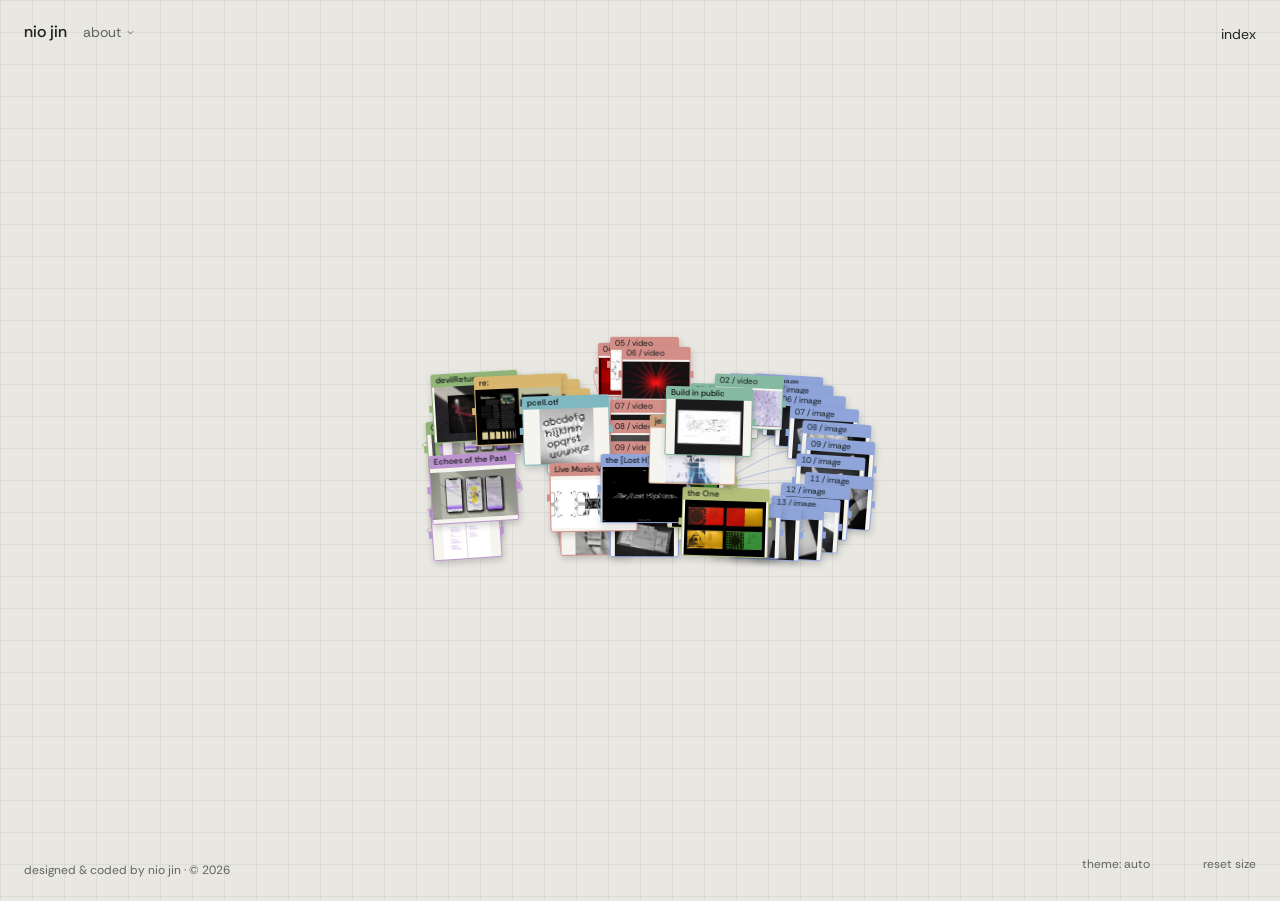
==== design/index.html @ fee179b1 "Keep homepage URL clean and load sharp node previews on zoom" ====
<!doctype html>
<html lang="en"><head><meta charset="utf-8"><meta name="viewport" content="width=device-width,initial-scale=1"><title>Nio Jin — Design</title><script>try{const m=localStorage.getItem("nio-design-theme")||"system";document.documentElement.dataset.theme=m==="system"?(matchMedia("(prefers-color-scheme: dark)").matches?"dark":"light"):m;}catch{document.documentElement.dataset.theme=matchMedia("(prefers-color-scheme: dark)").matches?"dark":"light";}</script><link rel="canonical" href="https://niojin.com/design/"><link rel="preconnect" href="https://fonts.googleapis.com"><link href="https://fonts.googleapis.com/css2?family=Rethink+Sans:wght@400;500&display=swap" rel="stylesheet"><link rel="stylesheet" href="styles.css?v=business-live-3"><script defer src="theme.js?v=business-live-3"></script><script defer src="projects.js?v=business-live-3"></script><script defer src="updates-data.js?v=business-live-3"></script><link rel="stylesheet" href="node-network.css?v=business-live-3"><script defer src="node-previews.js?v=business-live-3"></script><script defer src="node-network.js?v=business-live-3"></script><script defer src="orbit.js?v=business-live-3"></script><script defer src="app.js?v=business-live-3"></script><script defer src="linked-motion.js?v=business-live-3"></script><script defer src="now.js?v=business-live-3"></script><script defer src="sound.js?v=business-live-3"></script></head>
<body data-layout="c"><a class="skip" href="#projects">projects</a>
<header class="site-header"><div class="identity"><h1>nio jin</h1><button id="nowToggle" aria-label="about" aria-expanded="false" aria-controls="nowPanel">about<svg aria-hidden="true" viewBox="0 0 12 12"><path d="m3 4.5 3 3 3-3"/></svg></button></div><section id="nowPanel" aria-label="About Nio Jin" hidden><div id="nowContent"><div class="about-practice"><p>Polymath designer (or simply a curious human), interested in how information shapes perception and decisions.</p><section id="experience" aria-label="Experience"><div id="experienceContent"></div></section><p class="about-contact"><a href="../">also me</a><a href="https://www.instagram.com/nio.not.online/">instagram</a><a href="mailto:niojin.noi@gmail.com">niojin.noi@gmail.com</a></p></div><div class="about-appearances"><details class="appearances"><summary>Exhibitions</summary><div id="appearancesContent"></div></details></div></div></section></header>
<main class="composition">
<section class="viewer" id="viewer" aria-label="Project viewer"><div class="frame" id="frame"></div><p class="preview-label" id="previewLabel"></p><div class="media-controls"><button id="previousMedia" aria-label="Previous media">previous</button><span class="media-divider"> / </span><button id="nextMedia" aria-label="Next media">next</button><span id="mediaCount"></span><button id="enlarge">enlarge</button><button id="motionStudy">motion study</button></div></section>
<section class="index-section" id="projects"><h2>projects</h2><div class="filters" aria-label="Filter projects"></div><ol class="project-index"></ol></section>
<section class="details" id="details" aria-label="Selected project"><h2 id="selectedTitle"></h2><p class="muted" id="selectedMeta"></p><p id="selectedDescription"></p><p><a href="../">personal site</a> · <button id="closeSelection" aria-label="Close project details">close</button></p></section>
<section class="gallery" id="gallery" aria-label="Artwork overview"></section>
</main>
<footer><p>designed &amp; coded by nio jin · © 2026</p></footer>
<dialog id="projectDialog" aria-label="Selected project"><div class="dialog-top"><span>nio jin</span><button id="backToOverview">back to preview</button></div><div id="focusContent"></div></dialog>
<dialog id="lightbox" aria-label="Enlarged artwork"><div class="dialog-top"><span id="lightboxTitle"></span><a id="fullResolution" target="_blank" rel="noopener">full resolution</a><button id="closeLightbox" aria-label="Close enlarged artwork">close</button></div><div id="lightboxMedia"></div></dialog>
<dialog id="motionDialog" aria-label="Artwork motion study"><div class="dialog-top"><span>motion study</span><button id="closeMotion" aria-label="Close motion study">close</button></div><div class="study-controls"><label for="motionMode">arrangement </label><select id="motionMode"><option value="orbit">orbit</option></select><button id="studyPrevious">previous</button><button id="studyNext">next</button></div><canvas id="motionCanvas" tabindex="0" role="img" aria-label="Actual artwork in a spatial motion study. Use left and right arrows to move through images."></canvas><div class="study-bottom"><p id="studyLabel"></p><button id="examineStudy">examine</button></div><p class="muted" hidden></p></dialog>

<p class="sr-only" id="status" aria-live="polite"></p>
</body></html>
---- design/styles.css ----
*{box-sizing:border-box;margin:0;padding:0}
:root{color-scheme:light;--paper:#eeeef0;--ink:#222226;--muted:#606068}
body{background:var(--paper);color:var(--ink);font:400 16px/24px "Rethink Sans",-apple-system,BlinkMacSystemFont,"Helvetica Neue",Arial,sans-serif;-webkit-font-smoothing:antialiased}
button,select{font:inherit;color:inherit;background:none;border:0;border-radius:0;cursor:pointer}
a{color:inherit;text-underline-offset:3px}button:hover{text-decoration:underline;text-underline-offset:3px}button:disabled{opacity:.4;cursor:default;text-decoration:none}a:focus-visible,button:focus-visible,select:focus-visible,canvas:focus-visible{outline:1px solid var(--ink);outline-offset:4px}h1,h2{font:500 16px/24px "Rethink Sans",sans-serif}p{margin-bottom:4px}.muted{color:var(--muted)}
.site-header{padding:32px 32px 0;margin-bottom:32px;display:flex;justify-content:space-between;gap:32px}.comparison{font-size:14px;color:var(--muted)}.comparison a{text-decoration:none}.comparison a[aria-current]{color:var(--ink);text-decoration:underline}.comparison a:hover{text-decoration:underline}
.composition{padding:0 32px}.viewer{min-width:0}.frame{height:240px;background:#111;position:relative;display:flex;align-items:center;justify-content:center;overflow:hidden}.frame img,.frame video{display:block;width:100%;height:100%;object-fit:contain}.frame img{cursor:zoom-in}.unavailable{color:#fafafa;padding:24px;max-width:340px}.unavailable p+p{color:#aaa}.preview-label{margin:8px 0 4px;min-height:72px;color:var(--muted)}.media-controls{display:flex;align-items:baseline;flex-wrap:wrap;gap:0 6px;font-size:14px;color:var(--muted);min-height:36px}.media-controls #mediaCount{margin-left:auto;margin-right:12px}.media-controls #enlarge{margin-right:8px}.index-section{margin-top:28px}.index-section h2{margin-bottom:12px}.filters{color:var(--muted);margin-bottom:12px;display:flex;flex-wrap:wrap;gap:0 5px}.filters button[aria-pressed=true]{color:var(--ink);text-decoration:underline;text-underline-offset:3px}.project-index{list-style:none}.project-row{margin-bottom:4px}.project-row button{width:100%;display:grid;grid-template-columns:20px minmax(0,1fr) auto;gap:8px;text-align:left;align-items:baseline;line-height:24px}.project-row .number,.project-row .category{color:var(--muted);font-variant-numeric:tabular-nums}.project-row .category{text-align:right;white-space:nowrap}.project-row button:hover .title,.project-row button[aria-current=true] .title{text-decoration:underline;text-underline-offset:3px}.project-row button:hover{text-decoration:none}.project-row button[aria-current=true] .category{color:var(--ink)}.details{margin:28px 0 32px}.details h2{font-weight:400;margin-bottom:4px}.details #selectedDescription{margin:16px 0;max-width:620px}.details button{text-decoration:underline;text-underline-offset:3px}.details[hidden]{display:none}.gallery{display:none}footer{margin:56px 32px 32px;color:var(--muted)}footer a{color:var(--muted)}
body[data-layout=a] .composition{width:500px;max-width:100%}body[data-layout=a] footer{max-width:436px}
body[data-layout=b] .composition{display:grid;grid-template-columns:minmax(270px,340px) minmax(0,1fr);column-gap:clamp(40px,6vw,100px);align-items:start}body[data-layout=b] .index-section{grid-column:1;grid-row:1 / span 2;margin-top:0}body[data-layout=b] .viewer{grid-column:2;grid-row:1}body[data-layout=b] .frame{height:clamp(340px,58vh,720px)}body[data-layout=b] .details{grid-column:2;grid-row:2;margin-top:24px}body[data-layout=b] footer{margin-top:72px}
body[data-layout=c] .composition{display:flex;flex-direction:column}body[data-layout=c] .index-section{margin-top:0;margin-bottom:32px}body[data-layout=c] .index-section h2{display:inline;margin-right:20px}body[data-layout=c] .filters{display:inline-flex}body[data-layout=c] .project-index{display:none;grid-template-columns:repeat(3,minmax(0,1fr));gap:4px 32px;margin-top:12px}body[data-layout=c] .index-section.expanded .project-index{display:grid}.index-toggle{font-size:14px;color:var(--muted);margin-left:20px}.gallery{grid-template-columns:repeat(12,minmax(0,1fr));gap:56px 24px;align-items:start}body[data-layout=c] .gallery{display:grid}.artwork{grid-column:span 4;min-width:0}.artwork:nth-child(10n+1){grid-column:span 4}.artwork:nth-child(10n+2){grid-column:span 5;margin-top:96px}.artwork:nth-child(10n+3){grid-column:span 3;margin-top:32px}.artwork:nth-child(10n+4){grid-column:span 7}.artwork:nth-child(10n+5){grid-column:span 5;margin-top:64px}.artwork:nth-child(10n+6){grid-column:span 5}.artwork:nth-child(10n+7){grid-column:span 7;margin-top:80px}.artwork:nth-child(10n+8){grid-column:span 8}.artwork:nth-child(10n+9){grid-column:span 4;margin-top:48px}.artwork:nth-child(10n+10){grid-column:3 / span 8}.artwork .art-open{display:block;width:100%;text-align:left}.artwork img{display:block;width:100%;height:auto}.artwork .caption{margin-top:8px;display:grid;grid-template-columns:20px minmax(0,1fr) auto;gap:8px;align-items:baseline}.artwork .caption .number,.artwork .caption .category{color:var(--muted)}.artwork .caption .category{text-align:right}.artwork .art-open:hover{text-decoration:none}.artwork .art-open:hover .title{text-decoration:underline;text-underline-offset:3px}.missing-artwork{grid-column:span 12;display:grid;grid-template-columns:minmax(0,1fr) auto;gap:16px;max-width:620px}.missing-artwork button{text-align:left}.missing-artwork .muted{font-size:14px}
dialog{background:var(--paper);color:var(--ink);border:0;padding:28px 32px;margin:auto;max-height:94dvh;width:min(1120px,calc(100% - 64px));max-width:none;overflow:auto}dialog::backdrop{background:rgba(17,17,17,.82)}.dialog-top{display:flex;justify-content:space-between;gap:24px;margin-bottom:24px}.dialog-top button{text-decoration:underline;text-underline-offset:3px}#projectDialog{width:100%;height:100dvh;max-height:100dvh;margin:0}#projectDialog .frame{height:min(67dvh,850px)}#projectDialog .viewer,#projectDialog .details{max-width:1280px;margin-left:auto;margin-right:auto}#projectDialog .details{margin-top:28px}#lightbox{width:100%;height:100dvh;max-height:100dvh;margin:0}#lightboxMedia{height:calc(100dvh - 120px);display:flex;justify-content:center;align-items:center}#lightboxMedia img,#lightboxMedia video{max-width:100%;max-height:100%;object-fit:contain}.study-controls{display:flex;gap:16px;flex-wrap:wrap;margin-bottom:16px}.study-controls select{text-decoration:underline;text-underline-offset:3px}.study-controls #toggleMotion{margin-left:auto}#motionCanvas{width:100%;height:min(54vh,520px);background:#111;display:block;touch-action:pan-y;cursor:grab}#motionCanvas:active{cursor:grabbing}.study-bottom{display:flex;justify-content:space-between;gap:24px;margin-top:12px}.study-bottom button{text-decoration:underline}#motionDialog>p{font-size:14px}.sr-only,.skip{position:absolute;clip-path:inset(50%);height:1px;width:1px;overflow:hidden}.skip:focus{clip-path:none;height:auto;width:auto;z-index:20;left:16px;top:8px;background:#fafafa;padding:8px}
@media(min-width:1000px){body[data-layout=b] .index-section{position:sticky;top:32px}}
@media(max-width:800px){.site-header{padding:16px 16px 0;display:block;margin-bottom:24px}.comparison{margin-top:12px}.composition{padding:0 16px}footer{margin:48px 16px 24px;font-size:14px}body[data-layout=a] .composition{width:100%}body[data-layout=b] .composition{display:flex;flex-direction:column}body[data-layout=b] .viewer,body[data-layout=b] .index-section,body[data-layout=b] .details{width:100%}body[data-layout=b] .frame{height:clamp(240px,42vh,420px)}body[data-layout=b] .index-section{margin-top:28px}body[data-layout=b] .details{order:3}body[data-layout=c] .project-index{grid-template-columns:1fr}body[data-layout=c] .gallery{grid-template-columns:repeat(2,minmax(0,1fr));gap:32px 16px}.artwork:nth-child(n){grid-column:span 1;margin-top:0}.artwork:nth-child(3n){grid-column:span 2}.artwork .caption{grid-template-columns:20px minmax(0,1fr);font-size:14px;line-height:20px}.artwork .caption .category{grid-column:2;text-align:left}.missing-artwork{grid-column:span 2;display:block}.project-row button{min-height:28px}.filters button{min-height:28px}.frame{height:240px}dialog{padding:20px 16px;width:calc(100% - 24px)}#projectDialog .frame{height:48dvh}.study-controls{gap:8px 16px}.study-controls #toggleMotion{margin-left:0}.index-toggle{margin-left:0;display:block}#motionCanvas{height:340px}}
.artwork .art-open[aria-current=true] .title{text-decoration:underline;text-underline-offset:3px}
@media(prefers-reduced-motion:reduce){*{scroll-behavior:auto!important}}

@media(max-width:800px){.artwork[data-work=photoetching]{grid-column:span 2}}

/* Revision: artwork defines its own aspect ratio; no dark letterbox shell. */
[hidden]{display:none!important}
.frame{height:auto!important;min-height:0;background:transparent;overflow:visible;display:block}
.frame img,.frame video{width:100%;height:auto;max-height:none;object-fit:initial}
.unavailable{color:#171717;max-width:none;padding:32px 0}
.unavailable p+p{color:#737373}
#motionCanvas{background:#fafafa}
#motionCanvas.scroll-input,#motionCanvas.scroll-input:active{cursor:default;touch-action:pan-y}
.entry-motion{width:100%;min-width:0}
.entry-motion .study-controls{font-size:14px;gap:12px}
.entry-motion #studyPrevious{margin-left:auto}
.entry-motion #motionCanvas{height:clamp(360px,58vh,620px)}
.entry-motion .study-bottom{font-size:16px}
.entry-motion>p.muted{font-size:14px;margin-top:8px}
body[data-layout=c] .entry-motion{margin:8px 0 64px}
body[data-layout=c] .entry-motion #motionCanvas{height:clamp(360px,60vh,620px)}
.index-preview{margin-top:28px;min-height:188px}
.index-preview canvas{display:block;width:100%;height:160px;touch-action:pan-y}
.index-preview img{display:block;width:auto;height:auto;max-width:100%;max-height:190px}
.index-preview>p{font-size:14px;margin-top:8px}
#projectWebsite{display:inline-block;margin-top:12px}
@media(min-width:1000px){body[data-layout=b] .index-section{max-height:calc(100dvh - 48px);overflow-y:auto;scrollbar-width:thin}}
@media(max-width:800px){
 .entry-motion #motionCanvas,body[data-layout=c] .entry-motion #motionCanvas{height:360px}
 body[data-layout=b] .index-preview{margin-bottom:24px}
 body[data-layout=c] .entry-motion{margin-bottom:40px}
}

/* Orbit: one focal field, true perspective planes, progressive information. */
#orbitStage{height:clamp(420px,68dvh,760px);position:relative;perspective:1100px;transform-style:preserve-3d;touch-action:pan-y;outline-offset:-6px}
.orbit-art{position:absolute;left:50%;top:50%;padding:0;transform-style:flat;will-change:transform;transition:opacity 480ms;backface-visibility:visible;border:0;background:transparent}
.orbit-art img{display:block;width:100%;height:100%;box-shadow:none;backface-visibility:visible}
.orbit-art:before,.orbit-art:after{content:none}
body[data-layout=c] .site-header{margin-bottom:12px}
body[data-layout=c] .comparison{opacity:.48;font-size:12px;transition:opacity 350ms}body[data-layout=c] .comparison:hover,body[data-layout=c] .comparison:focus-within{opacity:1}
body[data-layout=c] .index-section{position:relative;margin:0;z-index:2;align-self:flex-start}
body[data-layout=c] .index-section h2,body[data-layout=c] .index-section .filters{display:none}
body[data-layout=c] .index-section.expanded .filters{display:flex;margin:16px 0}
body[data-layout=c] .index-toggle{margin:0;color:var(--ink)}
body[data-layout=c] .entry-motion{margin:0}
body[data-layout=c] .entry-motion .study-controls{position:absolute;right:32px;top:78px;gap:16px}
body[data-layout=c] .entry-motion .study-bottom{max-width:520px;margin:0 auto;align-items:baseline}
body[data-layout=c] .entry-motion>p.muted{max-width:520px;margin:8px auto 0;font-size:12px}
body[data-layout=c] .gallery{display:none}
body[data-layout=c] footer{font-size:12px;margin-top:80px;opacity:.6}
body[data-layout=c] #projectDialog .frame{display:flex;align-items:center;justify-content:center;min-height:55dvh}
body[data-layout=c] #projectDialog .frame img,body[data-layout=c] #projectDialog .frame video{width:auto;height:auto;max-width:100%;max-height:70dvh}
body[data-layout=c] #projectDialog .preview-label{display:none}
body[data-layout=c] #projectDialog .viewer{max-width:1000px}
body[data-layout=c] #projectDialog .details{max-width:1000px;margin-top:24px}
body[data-layout=c] #projectDialog .media-controls{margin-top:20px}
body[data-layout=c] #projectDialog #motionStudy,body[data-layout=c] #projectDialog #closeSelection{display:none}
body[data-layout=c] #projectDialog .details>p:has(#closeSelection){display:none}
button,a{transition:opacity 260ms}button:active{opacity:.55}
body[data-layout=c] .expanded .project-row{animation:index-arrive 500ms cubic-bezier(.22,.76,.22,1) both}
body[data-layout=c] .expanded .project-row:nth-child(3n+2){animation-delay:40ms}body[data-layout=c] .expanded .project-row:nth-child(3n){animation-delay:80ms}
@keyframes index-arrive{from{transform:translateY(-8px);opacity:0}to{transform:translateY(0);opacity:1}}
@media(max-width:800px){#orbitStage{height:62dvh;min-height:400px;perspective:780px}body[data-layout=c] .entry-motion .study-controls{top:108px;right:16px}body[data-layout=c] .entry-motion .study-bottom{margin-top:16px}body[data-layout=c] .site-header{margin-bottom:16px}body[data-layout=c] #projectDialog .frame img,body[data-layout=c] #projectDialog .frame video{max-height:58dvh}}
@media(prefers-reduced-motion:reduce){.orbit-art,button,a{transition:none!important}.project-row{animation:none!important}}
body[data-layout=c] #orbitStage{transition:opacity 650ms,transform 850ms cubic-bezier(.22,.76,.22,1)}
body[data-layout=c]:has(#projects.expanded) #orbitStage{opacity:.12;transform:scale(.94);pointer-events:none}
body[data-layout=c]:has(#projects.expanded) .study-bottom,body[data-layout=c]:has(#projects.expanded) .entry-motion>p.muted{visibility:hidden}
@media(prefers-reduced-motion:reduce){#orbitStage{transition:none!important}}
body[data-layout=c]:has(#projects.expanded) .entry-motion .study-controls{visibility:hidden}
body[data-layout=c] .entry-motion .study-bottom{margin-top:28px}

/* Quiet final preview. Static paper, uncoated images, no extruded image backs. */
body[data-layout=c]{background-image:none}
body[data-layout=c] dialog:not(#idleDialog){background-image:none}
.orbit-art{border:0;outline:none;transform-style:flat;backface-visibility:visible}
.orbit-art:focus-visible{outline:1px dotted var(--muted);outline-offset:5px}
.orbit-art img{backface-visibility:visible;box-shadow:none;transform:none}
#playIdle{font-size:14px;font-weight:400;color:var(--muted)}
body[data-layout=c] .site-header{display:flex;align-items:baseline}
body[data-layout=c] .entry-motion .study-controls{gap:16px}
.entry-motion .study-controls #toggleMotion{margin-left:0;color:var(--muted)}
#idleDialog{width:100%;height:100dvh;max-height:100dvh;max-width:none;margin:0;padding:32px;overflow:hidden;background:#111;color:#fafafa}
#idleDialog button{color:#fafafa;font-size:14px}
.idle-top,.idle-bottom{display:flex;align-items:baseline;justify-content:space-between;position:relative;z-index:1}
.idle-top #exitIdle{text-decoration:underline}
#idleCanvas{display:block;position:absolute;width:min(76vw,900px);height:auto;aspect-ratio:500 / 240;left:50%;top:50%;transform:translate(-50%,-50%);touch-action:none;outline:none}
.idle-bottom{position:absolute;left:32px;right:32px;bottom:32px;color:#999;font-size:14px}
.idle-open{overflow:hidden}
@media(max-width:800px){body[data-layout=c] .site-header{margin-bottom:24px}#idleDialog{padding:20px 16px}#idleCanvas{width:94vw}.idle-bottom{left:16px;right:16px;bottom:24px}body[data-layout=c] .entry-motion .study-controls{top:92px;right:16px;font-size:13px;gap:12px}}
.entry-motion.awaiting-work{min-height:55dvh;display:flex;flex-direction:column;justify-content:center}
.entry-motion.awaiting-work .study-bottom,.entry-motion.awaiting-work>p.muted{width:100%}

/* Index label and placement remain stable in both states. */
body[data-layout=c] .index-section{width:100%}
body[data-layout=c] .index-toggle{display:block;position:relative;z-index:3;margin:0 0 8px}
.orbit-stage{height:clamp(420px,68dvh,760px);position:relative;perspective:1100px;transform-style:preserve-3d;touch-action:pan-x;outline-offset:-6px}
.orbit-art img,.orbit-art video{display:block;width:100%;height:100%;object-fit:fill;box-shadow:none;backface-visibility:visible;pointer-events:none}
#projectOrbitStage{height:clamp(340px,57dvh,660px)}
#projectMediaLabel{font-size:14px;color:var(--muted);margin-top:12px;min-height:24px}
#projectDialog .has-media-orbit{max-width:none!important}
#projectDialog .has-media-orbit .media-controls{max-width:1000px;margin:8px auto 0}
.has-media-orbit #previousMedia,.has-media-orbit #nextMedia,.has-media-orbit .media-divider{display:none}
@media(max-width:800px){.orbit-stage{height:62dvh;min-height:400px;perspective:780px}#projectOrbitStage{height:54dvh;min-height:340px}#projectMediaLabel{min-height:40px}}

/* One shared click wave moves letterforms and the image horizon. */
[data-letter-run]{display:inline}.letter-word{display:inline-block;white-space:nowrap}.field-letter{display:inline-block;transform-origin:50% 75%;pointer-events:none}
#fieldCursor{position:fixed;inset:0;z-index:2147483647;pointer-events:none!important;display:block}
body.field-cursor,body.field-cursor *{cursor:none!important}
#cursorToggle{font:inherit;color:inherit;display:block;margin-top:12px}
@media(pointer:coarse){#fieldCursor,#cursorToggle{display:none!important}}
@media(prefers-reduced-motion:reduce){#fieldCursor{display:none!important}.field-letter{transform:none!important}}
#orbitStage,#projectOrbitStage{touch-action:pan-x pinch-zoom}
/* Keep underlines continuous while the individual glyphs move above them. */
a:has([data-letter-run]),button:has([data-letter-run]),.project-row .title:has([data-letter-run]){text-decoration:none!important}
a>[data-letter-run],.dialog-top button>[data-letter-run],.study-bottom button>[data-letter-run],button:hover>[data-letter-run],.project-row button:hover .title>[data-letter-run],.project-row button[aria-current=true] .title>[data-letter-run]{border-bottom:1px solid currentColor}
#projectDialog #previousMedia,#projectDialog #nextMedia,#projectDialog .media-divider{display:none}
#projectMediaLabel{max-width:1000px;margin-left:auto;margin-right:auto}
body[data-layout=c] .index-section{width:fit-content;max-width:100%}
body[data-layout=c] .index-section.expanded{width:100%}
body[data-layout=c] .entry-motion .study-controls{z-index:3}
#projectDialog .media-controls{position:relative;z-index:2}

/* Viewport-anchored navigation; scrolling remains available without visible bars. */
html,body,dialog{scrollbar-width:none}
html::-webkit-scrollbar,body::-webkit-scrollbar,dialog::-webkit-scrollbar{display:none;width:0;height:0}
body[data-layout=c]{padding-top:68px}
body[data-layout=c] .site-header{position:fixed;inset:0 0 auto;z-index:20;padding:32px 32px 12px;margin:0;background:var(--paper) none}
#projectDialog,#lightbox{padding-top:76px}
#projectDialog>.dialog-top,#lightbox>.dialog-top{position:fixed;inset:0 0 auto;z-index:10;margin:0;padding:28px 32px 16px;background:var(--paper) none}
@media(max-width:800px){body[data-layout=c]{padding-top:64px}body[data-layout=c] .site-header{padding:16px 16px 12px}#projectDialog,#lightbox{padding-top:68px}#projectDialog>.dialog-top,#lightbox>.dialog-top{padding:20px 16px 12px}}

/* A quiet public working list, folded into the fixed identity. */
.identity{display:flex;align-items:baseline;gap:16px;min-width:0}
#nowToggle{font-size:12px;color:var(--muted);display:inline-flex;align-items:center;gap:4px;white-space:nowrap}
#nowToggle svg{width:11px;height:11px;stroke:currentColor;stroke-width:1;fill:none;transition:transform 350ms}
#nowToggle[aria-expanded=true] svg{transform:rotate(180deg)}
#nowPanel{position:absolute;top:100%;left:32px;width:calc(100vw - 64px);max-height:calc(100dvh - 100px);overflow:auto;padding:32px 0;background:var(--paper) none;transform-origin:top}
.now-entry{margin-bottom:24px;font-size:14px;line-height:24px}
.now-date{color:var(--muted);font-size:12px}.now-date{margin:4px 0}
.now-work{display:block;text-align:left;font-size:14px}.now-entry>a{text-decoration:underline}.now-entry>.now-work{margin-top:4px}.now-photo-grid{display:grid;gap:8px;margin-top:16px}.now-photo-grid img{width:100%;height:auto}
body.now-open{overflow:hidden}body.now-open #entryMotion{opacity:0;pointer-events:none}body.now-open #projects,body.now-open .study-controls,body.now-open footer,body.now-open #playIdle{visibility:hidden}
#entryMotion{transition:opacity 450ms}.project-context{font-size:14px;margin-top:18px!important}.context-date{display:block;font-size:12px;margin-top:4px}
@media(max-width:800px){.identity{gap:12px}#nowPanel{left:16px;width:calc(100vw - 32px);max-height:calc(100dvh - 80px)}}
@media(prefers-reduced-motion:reduce){#nowToggle svg,#entryMotion{transition:none}}
.now-photo-grid{grid-template-columns:repeat(3,minmax(0,1fr))}
.event-photo{display:block;min-width:0;padding:0;text-align:left}
.event-photo img{display:block;width:100%;height:auto;object-fit:contain}

/* Explicit depth ordering prevents late-loaded surfaces painting over the front. */
#orbitStage,#projectOrbitStage{transform-style:flat}
.orbit-art:not(.is-positioned){visibility:hidden}
#soundToggle{font:inherit;color:inherit;display:block;margin-top:8px}

#nowContent{display:grid;grid-template-columns:minmax(0,440px) minmax(0,320px);gap:clamp(48px,10vw,160px);max-width:1120px}
.about-practice{font-size:16px;line-height:26px}
.about-practice>p+p{margin-top:24px}
.about-practice .about-contact{display:flex;flex-wrap:wrap;gap:12px 24px;margin-top:32px;font-size:14px;line-height:24px}
.about-appearances .now-entry{margin-bottom:32px}
.about-appearances .now-entry:last-child{margin-bottom:0}
@media(max-width:800px){#nowPanel{padding:24px 0 32px}#nowContent{grid-template-columns:1fr;gap:40px}.about-practice{max-width:440px}.about-appearances{max-width:440px}}

/* Preserve refinement 1: a single scale and baseline for homepage navigation. */
body[data-layout=c] .site-header{align-items:center;padding:28px 32px 12px}
body[data-layout=c] .site-header h1{font-size:16px;line-height:24px;font-weight:500}
#nowToggle,#playIdle{font-size:14px;line-height:20px;min-height:28px}
#nowToggle{align-items:center}
#nowToggle[aria-expanded=true]{color:var(--ink)}
body[data-layout=c] .site-header button:focus-visible{outline:2px solid var(--ink);outline-offset:4px}
@media(max-width:800px){body[data-layout=c] .site-header{padding:8px 16px 12px}#nowToggle,#playIdle{min-height:44px}}

/* Preserve refinement 2: project titles lead; metadata and footer stay readable. */
body[data-layout=c] .project-index{column-gap:48px;row-gap:8px}
.project-index .project-row{margin-bottom:0}
.project-index .project-row button{min-height:32px}
.project-index .number,.project-index .category{font-size:12px;line-height:20px}
.index-section .filters{font-size:14px;line-height:24px;gap:0 8px}
.index-section .filters button{min-height:32px}
body[data-layout=c] footer{font-size:14px;line-height:24px;opacity:1;margin-top:64px}
@media(max-width:800px){.project-index .project-row button{min-height:44px}.index-section .filters button{min-height:44px}}

/* Experience remains inside the original About composition. */
#experience{margin-top:32px;scroll-margin-top:24px}
.experience-entry+.experience-entry{margin-top:28px}
.experience-entry h3{font:500 14px/24px "Rethink Sans",sans-serif}
.experience-entry>p{font-size:14px;line-height:24px;margin:2px 0 0}
.experience-entry>.experience-date{font-size:12px;color:var(--muted);font-variant-numeric:tabular-nums}
.experience-entry>.experience-description{margin-top:10px;color:var(--muted)}
#experienceContent>.research{font-size:14px;line-height:24px;margin-top:28px}
.appearances summary{font-size:14px;line-height:24px;cursor:pointer;min-height:32px}
#appearancesContent{padding-top:24px}
#nowPanel{overscroll-behavior:contain}
#projectDialog .media-controls #previousMedia,#projectDialog .media-controls #nextMedia,#projectDialog .media-controls .media-divider{display:inline-block;min-height:36px}
#orbitStage img,#projectOrbitStage img,#projectOrbitStage video{box-shadow:none}
::selection{background:var(--ink);color:var(--paper)}
@media(max-width:800px){#nowContent{gap:32px}.appearances summary{min-height:44px}}

/* One mounting system for all home covers, preserving individual proportions. */
#orbitStage .orbit-art.is-mounted{background:transparent;border:0}
#orbitStage .orbit-art.is-mounted img{object-fit:contain;outline:0}

.orbit-horizon{position:absolute;inset:0;width:100%;height:100%;z-index:0;pointer-events:none}

.entry-motion .study-bottom button{flex-shrink:0;white-space:nowrap}
.entry-motion .study-bottom p{min-width:0}

/* The home circle presents original artifacts, without mats or a gallery floor. */
body[data-layout=c]{background-image:url('assets/paper-fiber.svg');background-size:180px 180px}
body[data-layout=c] .site-header,#nowPanel,#projectDialog,#lightbox,#projectDialog>.dialog-top,#lightbox>.dialog-top{background-color:var(--paper);background-image:url('assets/paper-fiber.svg');background-size:180px 180px}
body[data-layout=c] #orbitStage{height:clamp(480px,68dvh,800px);min-height:0;isolation:isolate}
body[data-layout=c] .entry-motion .study-bottom{width:min(42vw,620px);max-width:none;margin:20px auto 0;gap:24px;align-items:baseline}
#studyLabel{font-size:18px;line-height:26px;color:var(--ink)}
#studyContext{font-size:12px;line-height:20px;color:var(--muted);margin-top:5px}
#studyCount{font-variant-numeric:tabular-nums;color:var(--muted);margin-right:12px}
body[data-layout=c] .entry-motion .study-controls button{min-height:36px}
body[data-layout=c] .entry-motion .study-controls{align-items:center}
#orbitStage .orbit-art[aria-current=true]{cursor:pointer}
.orbit-art .particle-border{position:absolute;left:-48px;top:-48px;width:calc(100% + 96px);height:calc(100% + 96px);pointer-events:none;z-index:1}
.orbit-stage{overflow:clip}
@media(max-width:800px){
  body[data-layout=c] #orbitStage{height:58dvh;min-height:360px;max-height:620px}
  body[data-layout=c] .entry-motion .study-bottom{width:100%;margin-top:20px;gap:16px}
  body[data-layout=c] .entry-motion .study-controls{top:76px;gap:14px}
  body[data-layout=c] .entry-motion .study-controls button{min-width:44px;min-height:44px}
  #studyCount{margin-right:0}
  #studyLabel{font-size:16px;line-height:24px}
  #studyContext{max-width:230px}
}
---- design/node-network.css ----
/* One neutral surface and palette across the network, About and project views. */
:root{--paper:#e8e7e2;--ink:#22231f;--muted:#62635c;--grid:rgba(34,35,31,.055);--node-surface:#f5f4ef;color-scheme:light}
:root[data-theme=dark]{--paper:#191919;--ink:#eeeee9;--muted:#aaa9a3;--grid:rgba(238,238,233,.05);--node-surface:#232322;color-scheme:dark}
body,body.node-home{background-color:var(--paper);color:var(--ink);background-image:none}
.site-header,#nowPanel,dialog:not(#idleDialog),#projectDialog>.dialog-top,#lightbox>.dialog-top{background-color:var(--paper)!important;background-image:none!important;color:var(--ink)}
body.node-home{height:100dvh;padding:0!important;overflow:hidden}
body.node-home .composition{height:100dvh;padding:0!important;position:relative}
body.node-home #entryMotion{height:100dvh;margin:0}
body.node-home #orbitStage.network-stage{position:fixed;inset:0;width:100vw;height:100dvh!important;min-height:0;max-height:none;margin:0;perspective:none;isolation:isolate;overflow:clip;touch-action:none;background-color:var(--paper);background-image:linear-gradient(var(--grid) 1px,transparent 1px),linear-gradient(90deg,var(--grid) 1px,transparent 1px);background-size:32px 32px;outline-offset:-2px}
.network-wires{position:absolute;inset:0;width:100%;height:100%;pointer-events:none}
#orbitStage .network-node{left:0;top:0;position:absolute;border:1px solid var(--node-color);background:var(--node-surface);border-radius:2px;padding:0;transform-origin:center;overflow:visible;box-shadow:1px 3px 7px rgba(0,0,0,.18);will-change:transform;transition:opacity 200ms;backface-visibility:hidden}
#orbitStage .network-node img{width:100%;height:calc(100% - 12px * var(--node-scale,1));object-fit:contain;display:block;pointer-events:none;outline:0}
#orbitStage .network-node .node-live{position:absolute;left:0;top:calc(12px * var(--node-scale,1));width:100%;height:calc(100% - 12px * var(--node-scale,1));object-fit:contain;pointer-events:none;background:var(--node-surface)}
.node-header{display:block;width:100%;height:calc(12px * var(--node-scale,1));background:var(--node-color);color:#121919;font-size:calc(8px * var(--node-scale,1));line-height:calc(12px * var(--node-scale,1));text-align:left;padding:0 4px;white-space:nowrap;overflow:hidden;text-overflow:ellipsis;pointer-events:none}
.is-project-node .node-header{font-weight:500}
.node-port{position:absolute;width:4px;height:7px;background:var(--node-color);top:calc(50% - 3px);pointer-events:none}
.node-input{left:-4px}.node-output{right:-4px}
#orbitStage .network-node:hover,#orbitStage .network-node:focus-visible{outline:1px solid var(--node-color);outline-offset:3px;text-decoration:none}
body.node-home .entry-motion>.study-bottom,body.node-home .entry-motion>.study-controls{display:none!important}
body.node-home .site-header{position:fixed;inset:18px auto auto 24px;padding:0!important;margin:0;width:auto;z-index:40;background:transparent!important}
body.node-home .identity{align-items:center}
body.node-home #projects{position:fixed;top:18px;right:24px;left:auto;z-index:45;margin:0;width:fit-content;max-width:calc(100vw - 48px)}
body.node-home .index-toggle{position:fixed;right:24px;top:18px;margin:0;min-height:32px}
body.node-home #projects.expanded{top:68px;right:24px;padding:20px;width:min(820px,calc(100vw - 48px));max-height:calc(100dvh - 140px);overflow-y:auto;background:var(--paper)}
body.node-home #projects.expanded .project-index{grid-template-columns:repeat(2,minmax(0,1fr));gap:8px 32px}
body.node-home #projects.expanded .filters{margin-top:0}
.project-row button{grid-template-columns:30px minmax(0,1fr) auto}
.project-row .number::before{content:'';display:inline-block;width:4px;height:5px;margin-right:5px;background:var(--node-color);vertical-align:1px}
.network-tools{position:fixed;right:24px;bottom:18px;z-index:25;font-size:12px;line-height:24px;color:var(--muted)}
.network-tools button{min-height:36px}
body.node-home footer{position:fixed;left:24px;bottom:20px;z-index:25;margin:0!important;font-size:12px;line-height:20px;color:var(--muted)}
body.node-home footer p{margin:0}
body.node-home.now-open footer{visibility:visible!important}
body.node-home:has(#projects.expanded) .network-tools{visibility:hidden}
#themeToggle{position:fixed;right:24px;bottom:20px;z-index:60;font-size:12px;line-height:24px;min-height:32px;color:var(--muted)}
body.node-home #themeToggle{right:130px}
body:has(dialog[open]) #themeToggle{right:24px;bottom:20px}
#nowPanel{position:fixed;top:78px;left:24px;right:24px;width:auto;max-height:calc(100dvh - 145px);padding:24px 0 32px;overflow-y:auto}
#projectDialog,#lightbox{background:var(--paper)!important;overflow-x:hidden;overflow-y:auto}
#projectDialog>.dialog-top,#lightbox>.dialog-top{padding:20px 24px 14px}
#projectOrbitStage{height:clamp(360px,58dvh,740px);min-height:0;max-height:none;overflow:visible;isolation:isolate}
#projectDialog .has-media-orbit{height:auto;overflow:visible}
#projectDialog .details{padding-bottom:60px}
#projectOrbitStage .orbit-media-node{border:1px solid var(--node-color);background:var(--node-surface);box-shadow:2px 8px 18px -8px rgba(0,0,0,.23)}
.media-node-header{position:absolute;left:-1px;right:-1px;top:-20px;height:20px;padding:0 6px;background:var(--node-color);color:#121919;font-size:11px;line-height:20px;text-align:left;white-space:nowrap;overflow:hidden;text-overflow:ellipsis;pointer-events:none}
.media-node-port{position:absolute;left:-4px;top:calc(50% - 4px);width:4px;height:8px;background:var(--node-color);pointer-events:none}
.single-media-node{position:relative;max-width:100%;width:fit-content;border:1px solid var(--node-color)}
.single-media-node .media-node-header{position:relative;display:block;left:0;right:auto;top:0}
#projectDialog .frame .single-media-node img,#projectDialog .frame .single-media-node video{display:block;width:auto;max-width:100%;max-height:60dvh}
@media(max-width:800px){
 body.node-home .site-header{inset:12px auto auto 16px}
 body.node-home .index-toggle{right:16px;top:12px;min-height:44px}
 body.node-home #projects{top:12px;right:16px;max-width:calc(100vw - 32px)}
 body.node-home #projects.expanded{top:68px;right:16px;padding:16px;width:calc(100vw - 32px);max-height:calc(100dvh - 140px)}
 body.node-home #projects.expanded .project-index{grid-template-columns:1fr}
 body.node-home #orbitStage.network-stage{background-size:24px 24px}
 .network-tools{right:16px;bottom:56px}.network-tools button{min-height:44px}
 body.node-home footer{left:16px;bottom:16px;font-size:10px;line-height:16px;max-width:calc(100vw - 150px)}
 #themeToggle,body.node-home #themeToggle,body:has(dialog[open]) #themeToggle{right:16px;bottom:16px;font-size:11px;min-height:32px}
 #nowPanel{top:76px;left:16px;right:16px;max-height:calc(100dvh - 140px)}
 #projectDialog>.dialog-top,#lightbox>.dialog-top{padding:20px 16px 14px}
 #projectOrbitStage{height:clamp(340px,54dvh,620px);min-height:0}
 .media-node-header{font-size:10px}
}
@media(prefers-reduced-motion:reduce){#orbitStage .network-node{transition:none}}
@media(max-height:600px){#projectOrbitStage{height:48dvh;min-height:200px}}
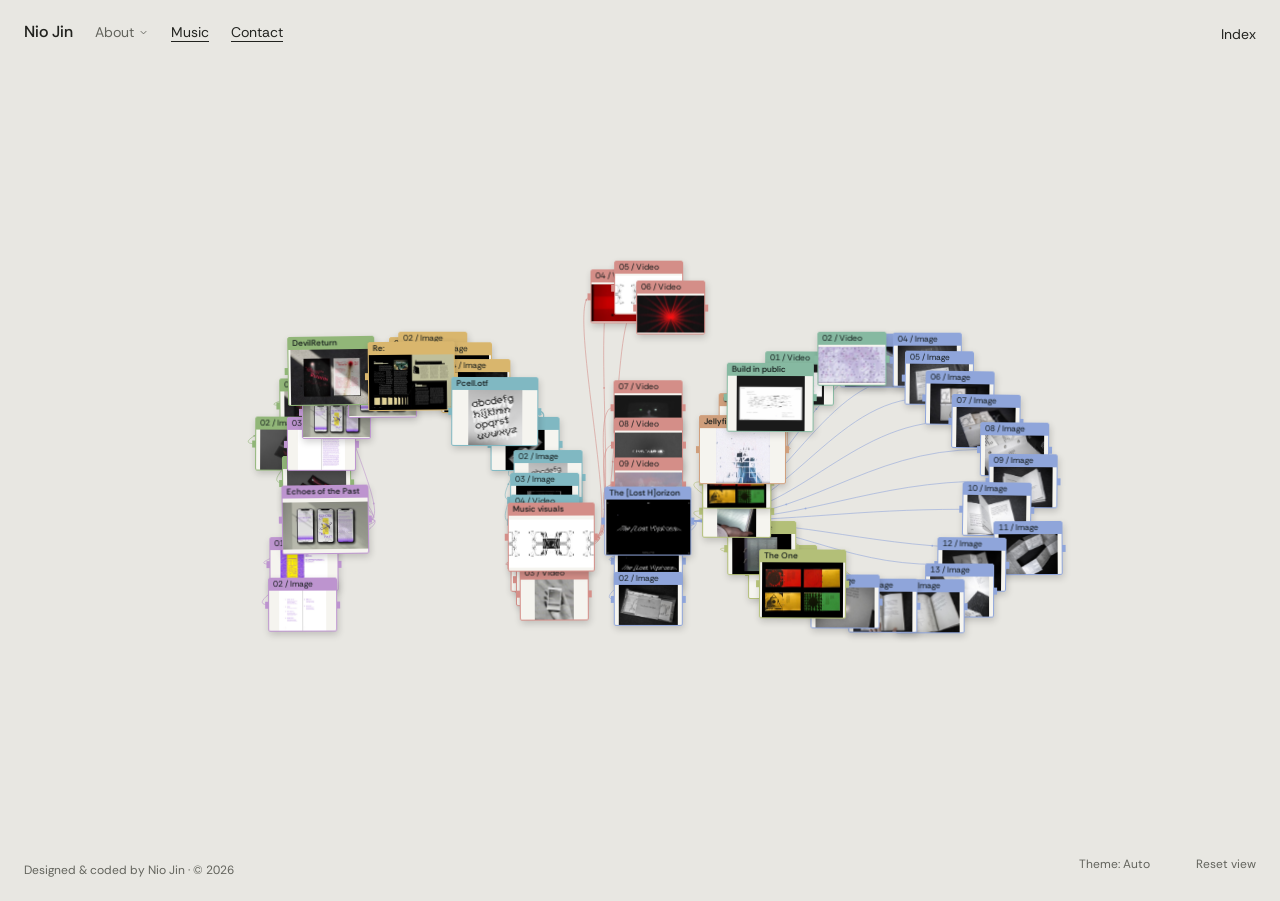
==== commit 430f091d: "Refine monochrome interface nodes and publish music intake" ====
--- a/design/index.html
+++ b/design/index.html
@@ -1,17 +1,22 @@
 <!doctype html>
-<html lang="en"><head><meta charset="utf-8"><meta name="viewport" content="width=device-width,initial-scale=1"><title>Nio Jin — Design</title><script>try{const m=localStorage.getItem("nio-design-theme")||"system";document.documentElement.dataset.theme=m==="system"?(matchMedia("(prefers-color-scheme: dark)").matches?"dark":"light"):m;}catch{document.documentElement.dataset.theme=matchMedia("(prefers-color-scheme: dark)").matches?"dark":"light";}</script><link rel="canonical" href="https://niojin.com/design/"><link rel="preconnect" href="https://fonts.googleapis.com"><link href="https://fonts.googleapis.com/css2?family=Rethink+Sans:wght@400;500&display=swap" rel="stylesheet"><link rel="stylesheet" href="styles.css?v=business-live-3"><script defer src="theme.js?v=business-live-3"></script><script defer src="projects.js?v=business-live-3"></script><script defer src="updates-data.js?v=business-live-3"></script><link rel="stylesheet" href="node-network.css?v=business-live-3"><script defer src="node-previews.js?v=business-live-3"></script><script defer src="node-network.js?v=business-live-3"></script><script defer src="orbit.js?v=business-live-3"></script><script defer src="app.js?v=business-live-3"></script><script defer src="linked-motion.js?v=business-live-3"></script><script defer src="now.js?v=business-live-3"></script><script defer src="sound.js?v=business-live-3"></script></head>
-<body data-layout="c"><a class="skip" href="#projects">projects</a>
-<header class="site-header"><div class="identity"><h1>nio jin</h1><button id="nowToggle" aria-label="about" aria-expanded="false" aria-controls="nowPanel">about<svg aria-hidden="true" viewBox="0 0 12 12"><path d="m3 4.5 3 3 3-3"/></svg></button></div><section id="nowPanel" aria-label="About Nio Jin" hidden><div id="nowContent"><div class="about-practice"><p>Polymath designer (or simply a curious human), interested in how information shapes perception and decisions.</p><section id="experience" aria-label="Experience"><div id="experienceContent"></div></section><p class="about-contact"><a href="../">also me</a><a href="https://www.instagram.com/nio.not.online/">instagram</a><a href="mailto:niojin.noi@gmail.com">niojin.noi@gmail.com</a></p></div><div class="about-appearances"><details class="appearances"><summary>Exhibitions</summary><div id="appearancesContent"></div></details></div></div></section></header>
+<html lang="en"><head><meta charset="utf-8"><meta name="viewport" content="width=device-width,initial-scale=1"><title>Nio Jin — Design</title><script>try{const m=localStorage.getItem("nio-design-theme")||"system";document.documentElement.dataset.theme=m==="system"?(matchMedia("(prefers-color-scheme: dark)").matches?"dark":"light"):m;}catch{document.documentElement.dataset.theme=matchMedia("(prefers-color-scheme: dark)").matches?"dark":"light";}</script><link rel="canonical" href="https://niojin.com/design/"><link rel="preconnect" href="https://fonts.googleapis.com"><link href="https://fonts.googleapis.com/css2?family=Rethink+Sans:wght@400;500&display=swap" rel="stylesheet"><link rel="stylesheet" href="styles.css?v=launch-2"><script defer src="theme.js?v=launch-2"></script><script defer src="projects.js?v=launch-2"></script><script defer src="updates-data.js?v=launch-2"></script><link rel="stylesheet" href="node-network.css?v=launch-2"><script defer src="node-previews.js?v=launch-2"></script><script defer src="node-network.js?v=launch-2"></script><script defer src="orbit.js?v=launch-2"></script><script defer src="app.js?v=launch-2"></script><script defer src="linked-motion.js?v=launch-2"></script><script defer src="booking.js?v=launch-2"></script><script defer src="now.js?v=launch-2"></script><script defer src="sound.js?v=launch-2"></script></head>
+<body data-layout="c"><a class="skip" href="#projects">Projects</a>
+<header class="site-header"><div class="identity"><h1>Nio Jin</h1><button id="nowToggle" aria-label="About" aria-expanded="false" aria-controls="nowPanel">About<svg aria-hidden="true" viewBox="0 0 12 12"><path d="m3 4.5 3 3 3-3"/></svg></button><a class="header-music" href="?project=music">Music</a><a class="header-contact" href="mailto:niojin.noi@gmail.com">Contact</a></div><section id="nowPanel" aria-label="About Nio Jin" hidden><div id="nowContent">
+<section class="text-node about-identity-node"><div class="about-intro"><img class="about-portrait" src="assets/about/nio-node-portrait.jpg" alt="Nio, pictured inside a red node outline" width="88" height="88"><div><p class="about-role">Visual designer &amp; creative technologist · New York</p><p>I design visual identities, motion and interactive experiences, and build them with code.</p></div></div><p class="about-contact"><a href="mailto:niojin.noi@gmail.com">Email</a><a href="../CV_NioJin_Oct.pdf" target="_blank" rel="noopener">Resume</a><a href="../">Also me</a><a href="https://www.instagram.com/nio.not.online/">Instagram</a></p></section>
+<section id="experience" class="text-node" aria-label="Experience"><h2>Experience</h2><div id="experienceContent"></div></section>
+<section class="text-node about-background-node"><h2>Background</h2><p>Collaborating on visual perception research and experimental development at the NSSR Perception Lab since July 2026.</p><p>BFA in Communication Design, Parsons School of Design, 2026. Graduated with Honors.</p></section>
+<section class="about-appearances text-node"><details class="appearances"><summary>Exhibitions</summary><div id="appearancesContent"></div></details></section>
+</div></section></header>
 <main class="composition">
-<section class="viewer" id="viewer" aria-label="Project viewer"><div class="frame" id="frame"></div><p class="preview-label" id="previewLabel"></p><div class="media-controls"><button id="previousMedia" aria-label="Previous media">previous</button><span class="media-divider"> / </span><button id="nextMedia" aria-label="Next media">next</button><span id="mediaCount"></span><button id="enlarge">enlarge</button><button id="motionStudy">motion study</button></div></section>
-<section class="index-section" id="projects"><h2>projects</h2><div class="filters" aria-label="Filter projects"></div><ol class="project-index"></ol></section>
-<section class="details" id="details" aria-label="Selected project"><h2 id="selectedTitle"></h2><p class="muted" id="selectedMeta"></p><p id="selectedDescription"></p><p><a href="../">personal site</a> · <button id="closeSelection" aria-label="Close project details">close</button></p></section>
+<section class="viewer" id="viewer" aria-label="Project viewer"><div class="frame" id="frame"></div><p class="preview-label" id="previewLabel"></p><div class="media-controls"><button id="previousMedia" aria-label="Previous media">Previous</button><span class="media-divider"> / </span><button id="nextMedia" aria-label="Next media">Next</button><span id="mediaCount"></span><button id="enlarge">Enlarge</button><button id="motionStudy">Motion study</button></div></section>
+<section class="index-section" id="projects"><h2>Projects</h2><div class="filters" aria-label="Filter projects"></div><ol class="project-index"></ol></section>
+<section class="details text-node" id="details" aria-label="Selected project"><h2 id="selectedTitle"></h2><p class="muted" id="selectedMeta"></p><p id="selectedDescription"></p><p><a href="../">Also me</a> · <button id="closeSelection" aria-label="Close project details">Close</button></p></section>
 <section class="gallery" id="gallery" aria-label="Artwork overview"></section>
 </main>
-<footer><p>designed &amp; coded by nio jin · © 2026</p></footer>
-<dialog id="projectDialog" aria-label="Selected project"><div class="dialog-top"><span>nio jin</span><button id="backToOverview">back to preview</button></div><div id="focusContent"></div></dialog>
-<dialog id="lightbox" aria-label="Enlarged artwork"><div class="dialog-top"><span id="lightboxTitle"></span><a id="fullResolution" target="_blank" rel="noopener">full resolution</a><button id="closeLightbox" aria-label="Close enlarged artwork">close</button></div><div id="lightboxMedia"></div></dialog>
-<dialog id="motionDialog" aria-label="Artwork motion study"><div class="dialog-top"><span>motion study</span><button id="closeMotion" aria-label="Close motion study">close</button></div><div class="study-controls"><label for="motionMode">arrangement </label><select id="motionMode"><option value="orbit">orbit</option></select><button id="studyPrevious">previous</button><button id="studyNext">next</button></div><canvas id="motionCanvas" tabindex="0" role="img" aria-label="Actual artwork in a spatial motion study. Use left and right arrows to move through images."></canvas><div class="study-bottom"><p id="studyLabel"></p><button id="examineStudy">examine</button></div><p class="muted" hidden></p></dialog>
+<footer><p>Designed &amp; coded by Nio Jin · © 2026</p></footer>
+<dialog id="projectDialog" aria-label="Selected project"><div class="dialog-top"><span>Nio Jin</span><button id="backToOverview">Back</button></div><div id="focusContent"></div></dialog>
+<dialog id="lightbox" aria-label="Enlarged artwork"><div class="dialog-top"><span id="lightboxTitle"></span><a id="fullResolution" target="_blank" rel="noopener">full resolution</a><button id="closeLightbox" aria-label="Close enlarged artwork">Close</button></div><div id="lightboxMedia"></div></dialog>
+<dialog id="motionDialog" aria-label="Artwork motion study"><div class="dialog-top"><span>Motion study</span><button id="closeMotion" aria-label="Close motion study">Close</button></div><div class="study-controls"><label for="motionMode">arrangement </label><select id="motionMode"><option value="orbit">orbit</option></select><button id="studyPrevious">Previous</button><button id="studyNext">Next</button></div><canvas id="motionCanvas" tabindex="0" role="img" aria-label="Actual artwork in a spatial motion study. Use left and right arrows to move through images."></canvas><div class="study-bottom"><p id="studyLabel"></p><button id="examineStudy">Enlarge</button></div><p class="muted" hidden></p></dialog>
 
 <p class="sr-only" id="status" aria-live="polite"></p>
 </body></html>
--- a/design/node-network.css
+++ b/design/node-network.css
@@ -6,7 +6,7 @@
 body.node-home{height:100dvh;padding:0!important;overflow:hidden}
 body.node-home .composition{height:100dvh;padding:0!important;position:relative}
 body.node-home #entryMotion{height:100dvh;margin:0}
-body.node-home #orbitStage.network-stage{position:fixed;inset:0;width:100vw;height:100dvh!important;min-height:0;max-height:none;margin:0;perspective:none;isolation:isolate;overflow:clip;touch-action:none;background-color:var(--paper);background-image:linear-gradient(var(--grid) 1px,transparent 1px),linear-gradient(90deg,var(--grid) 1px,transparent 1px);background-size:32px 32px;outline-offset:-2px}
+body.node-home #orbitStage.network-stage{position:fixed;inset:0;width:100vw;height:100dvh!important;min-height:0;max-height:none;margin:0;perspective:none;isolation:isolate;overflow:clip;touch-action:none;background-color:var(--paper);background-image:none;outline-offset:-2px}
 .network-wires{position:absolute;inset:0;width:100%;height:100%;pointer-events:none}
 #orbitStage .network-node{left:0;top:0;position:absolute;border:1px solid var(--node-color);background:var(--node-surface);border-radius:2px;padding:0;transform-origin:center;overflow:visible;box-shadow:1px 3px 7px rgba(0,0,0,.18);will-change:transform;transition:opacity 200ms;backface-visibility:hidden}
 #orbitStage .network-node img{width:100%;height:calc(100% - 12px * var(--node-scale,1));object-fit:contain;display:block;pointer-events:none;outline:0}
@@ -64,3 +64,68 @@
 }
 @media(prefers-reduced-motion:reduce){#orbitStage .network-node{transition:none}}
 @media(max-height:600px){#projectOrbitStage{height:48dvh;min-height:200px}}
+/* A single selected node carries the transition between the graph and the orbit. */
+.node-portal{position:fixed;z-index:100;pointer-events:none;border:1px solid var(--node-color);background:var(--node-surface);box-shadow:0 14px 36px -18px #0008;overflow:hidden;display:flex;flex-direction:column}
+.node-portal-label{height:20px;flex:none;background:var(--node-color);color:#121919;font-size:10px;line-height:20px;padding:0 6px;white-space:nowrap;overflow:hidden;text-overflow:ellipsis}
+.node-portal img{width:100%;height:calc(100% - 20px);min-height:0;object-fit:contain}
+.about-intro{display:grid;grid-template-columns:88px 1fr;gap:20px;align-items:start}
+.about-portrait{width:88px;height:88px;display:block;object-fit:cover;border:1px solid var(--ink)}
+.about-intro p{margin:0}.about-intro .about-role{font-size:13px;color:var(--muted);margin-bottom:10px}
+.about-services{font-size:14px;line-height:24px;margin-top:24px}
+.about-background{margin-top:32px;font-size:14px;line-height:24px}.about-background h3{font:500 14px/24px "Rethink Sans",sans-serif;margin:24px 0 8px}
+.about-background p{margin:8px 0}.about-background .muted{font-size:12px}
+.music-commissions{border-top:1px solid color-mix(in srgb,var(--ink) 22%,transparent);padding-top:24px;margin-top:32px;max-width:620px}
+.music-commissions h3{font:500 18px/26px "Rethink Sans",sans-serif;margin:0 0 10px}
+.music-commissions p{font-size:14px;line-height:24px;margin:8px 0 16px}
+.music-commissions>a{display:inline-block;font-size:16px;line-height:28px;text-decoration:underline;text-underline-offset:5px;min-height:44px}
+@media(max-width:600px){.about-intro{grid-template-columns:64px 1fr;gap:16px}.about-portrait{width:64px;height:64px}}
+.about-services>a{display:table;margin-top:8px;line-height:28px;padding:4px 0;min-height:36px}
+/* Hide the underlying full-screen hit surface while a text or booking view is active. */
+body.now-open #entryMotion,body:has(#projectDialog[open],#bookingDialog[open]) #entryMotion{visibility:hidden;pointer-events:none}
+#projectMediaLabel{display:none}
+.booking-launch{font:inherit;text-decoration:underline;text-underline-offset:5px;min-height:44px}
+#bookingDialog{width:100%;height:100dvh;max-height:100dvh;margin:0;padding:0 24px 60px;overflow:auto;background:var(--paper);color:var(--ink)}
+#bookingDialog>.dialog-top{position:sticky;top:0;z-index:2;background:var(--paper);padding:20px 0;max-width:1200px;margin:0 auto}
+.booking-layout{display:grid;grid-template-columns:minmax(220px,1fr) minmax(0,650px);gap:80px;max-width:1120px;margin:64px auto 0}
+.booking-layout h1{font:400 clamp(28px,3vw,44px)/1.12 "Rethink Sans",sans-serif;letter-spacing:-.025em;margin:0 0 40px;max-width:280px}
+.booking-layout h2{font:500 24px/30px "Rethink Sans",sans-serif;margin:0 0 28px}
+.booking-steps{list-style:none;padding:0;display:grid;gap:18px;color:var(--muted);font-size:14px}.booking-steps [aria-current=step]{color:var(--ink);text-decoration:underline;text-underline-offset:6px}
+.booking-options>label{display:flex;gap:18px;padding:24px 0;border-top:1px solid color-mix(in srgb,var(--ink) 20%,transparent);cursor:pointer}.booking-options>label:last-child{border-bottom:1px solid color-mix(in srgb,var(--ink) 20%,transparent)}
+.booking-options strong{display:block;font-weight:500;font-size:20px;margin-bottom:8px}.booking-options label>span>span{font-size:14px;line-height:22px;color:var(--muted)}
+#bookingForm input,#bookingForm textarea{font:inherit;color:var(--ink);accent-color:var(--ink)}
+.booking-field{display:block;font-size:14px;line-height:24px;margin-bottom:24px}.booking-field>input,.booking-field>textarea{display:block;width:100%;margin-top:8px;padding:12px 0;background:transparent;border:0;border-bottom:1px solid var(--muted);border-radius:0;resize:vertical}
+.booking-field>input:focus,.booking-field>textarea:focus{outline:1px solid var(--ink);outline-offset:4px}
+.booking-row{display:grid;grid-template-columns:1fr 1fr;gap:28px}#bookingForm fieldset{padding:0;border:0;margin:0 0 28px}#bookingForm legend{font-size:14px;margin-bottom:12px}.booking-formats{display:flex;flex-wrap:wrap;gap:16px;font-size:14px}.booking-formats label{display:flex;align-items:center;gap:8px}
+.booking-actions{display:flex;justify-content:space-between;gap:20px;margin-top:36px}.booking-actions button{font-size:16px;min-height:48px;padding:10px 22px;border:1px solid var(--ink)}#bookingNext{margin-left:auto;background:var(--ink);color:var(--paper)}
+#bookingError{color:var(--ink);font-size:14px;text-decoration:underline;text-underline-offset:4px}#bookingError:empty,#bookingSaved:empty{display:none}
+.booking-drop{border:1px dashed var(--muted);padding:24px;margin-bottom:28px}.booking-drop>label{display:block;margin-bottom:16px}.booking-drop.is-dragging{border-style:solid;background:var(--node-surface)}#bookingFiles{width:100%;font-size:13px}#bookingFileList{list-style:none;padding:0;font-size:13px}#bookingFileList li{display:flex;gap:16px;justify-content:space-between;margin-top:12px}#bookingFileList span{overflow-wrap:anywhere}#bookingFileList button{text-decoration:underline;min-height:32px}
+#bookingReview{display:grid;grid-template-columns:120px 1fr;gap:16px;font-size:14px;line-height:22px}#bookingReview dt{color:var(--muted)}#bookingReview dd{margin:0;white-space:pre-wrap;overflow-wrap:anywhere}.booking-draft-note{font-size:13px;line-height:21px;margin-top:32px;color:var(--muted)}
+@media(max-width:700px){#bookingDialog{padding:0 20px 40px}.booking-layout{grid-template-columns:1fr;gap:32px;margin-top:24px}.booking-layout h1{font-size:30px;max-width:none;margin-bottom:24px}.booking-steps{display:flex;gap:20px;flex-wrap:wrap;font-size:12px}.booking-row{grid-template-columns:1fr;gap:0}#bookingReview{grid-template-columns:90px 1fr}}
+/* Interface nodes use monochrome rules; only the artwork nodes carry project color. */
+body.node-home .identity{gap:22px}.identity>a{font:400 14px/24px "Rethink Sans",sans-serif;color:var(--ink);text-decoration:none}
+#nowPanel{top:78px;max-height:calc(100dvh - 138px);padding:0 0 24px;scrollbar-width:thin;scrollbar-color:var(--muted) var(--paper)}
+#nowContent{display:grid;grid-template-columns:minmax(0,1fr) minmax(0,1.1fr);gap:24px;max-width:1080px;align-items:start}
+.text-node{position:relative;border:1px solid color-mix(in srgb,var(--ink) 45%,transparent);padding:22px;font:400 14px/22px "Rethink Sans",sans-serif;color:var(--ink)}
+.text-node::before,.text-node::after{content:"";position:absolute;width:4px;height:8px;background:var(--ink);top:18px}.text-node::before{left:-4px}.text-node::after{right:-4px}
+.text-node h2,.text-node h3{font:500 14px/22px "Rethink Sans",sans-serif;letter-spacing:0;margin:0 0 12px}.text-node p{font:400 14px/22px "Rethink Sans",sans-serif;margin:10px 0 0;color:var(--ink)}
+.about-identity-node{grid-column:1;grid-row:1}.about-background-node{grid-column:1;grid-row:2}.about-appearances{grid-column:1;grid-row:3}#experience{grid-column:2;grid-row:1 / span 3;margin-top:0}
+.about-identity-node::after{width:25px;height:1px;right:-25px;top:22px}.about-intro{grid-template-columns:72px 1fr;gap:18px}.about-portrait{width:72px;height:72px}.text-node .about-role{font-size:14px;line-height:22px;margin:0 0 12px;color:var(--ink)}.text-node .about-intro p:last-child{font-size:18px;line-height:26px;margin:0}
+.text-node .about-contact{display:flex;flex-wrap:wrap;gap:10px 22px;margin-top:24px}.about-contact a{text-underline-offset:5px}
+.text-node .experience-entry+.experience-entry{margin-top:22px;padding-top:18px;border-top:1px solid color-mix(in srgb,var(--ink) 18%,transparent)}.text-node .experience-entry h3{margin-bottom:2px}.text-node .experience-entry p{margin:2px 0}.text-node .experience-date{color:var(--muted)}.text-node .experience-description{margin-top:10px!important}
+.text-node summary{font-size:14px;line-height:22px;min-height:24px}.about-background-node p+p{margin-top:16px}
+#projectDialog>.dialog-top{align-items:center}#musicQuickBooking{margin-left:auto;margin-right:24px;text-decoration:underline;text-underline-offset:5px;min-height:36px}
+@media(max-width:700px){body.node-home .identity{gap:16px}.identity>a{font-size:13px}#nowContent{grid-template-columns:1fr;gap:20px}.text-node{padding:18px}.about-identity-node,#experience,.about-background-node,.about-appearances{grid-column:auto;grid-row:auto}.about-identity-node::after{width:4px;height:8px;right:-4px;top:18px}.text-node .about-intro p:last-child{font-size:16px;line-height:24px}#musicQuickBooking{margin-right:18px;font-size:13px}}
+
+.booking-live{display:grid;grid-template-columns:minmax(220px,320px) minmax(0,720px);gap:24px;max-width:1080px;margin:40px auto;align-items:start}
+.booking-live h1{font:500 22px/28px "Rethink Sans",sans-serif;margin:0 0 20px;letter-spacing:-.02em}
+.booking-live aside>a{display:inline-block;font-size:14px;line-height:24px;margin-top:24px;text-underline-offset:5px}
+.booking-embed{padding:0;min-width:0;overflow:hidden}.booking-embed iframe{display:block;border:0;width:100%;height:1180px;background:#fff}
+@media(max-width:700px){.booking-live{grid-template-columns:1fr;margin:20px auto;gap:20px}.booking-embed iframe{height:1400px}.booking-live aside>a{margin-top:16px}}
+
+body.node-home #projects.expanded{border:1px solid color-mix(in srgb,var(--ink) 45%,transparent)}
+body.node-home #projects.expanded::after{content:"";position:absolute;left:-4px;top:22px;width:4px;height:8px;background:var(--ink)}
+#projectDialog .details.text-node{max-width:1000px;padding:22px;margin-bottom:72px}
+#projectDialog .details.text-node h2{font:500 20px/28px "Rethink Sans",sans-serif}
+#projectDialog .details.text-node #selectedDescription{font-size:14px;line-height:24px}
+#projectDialog .details.text-node .music-commissions{margin-top:22px;padding-top:18px}
+@media(max-width:700px){#projectDialog .details.text-node{padding:18px}}
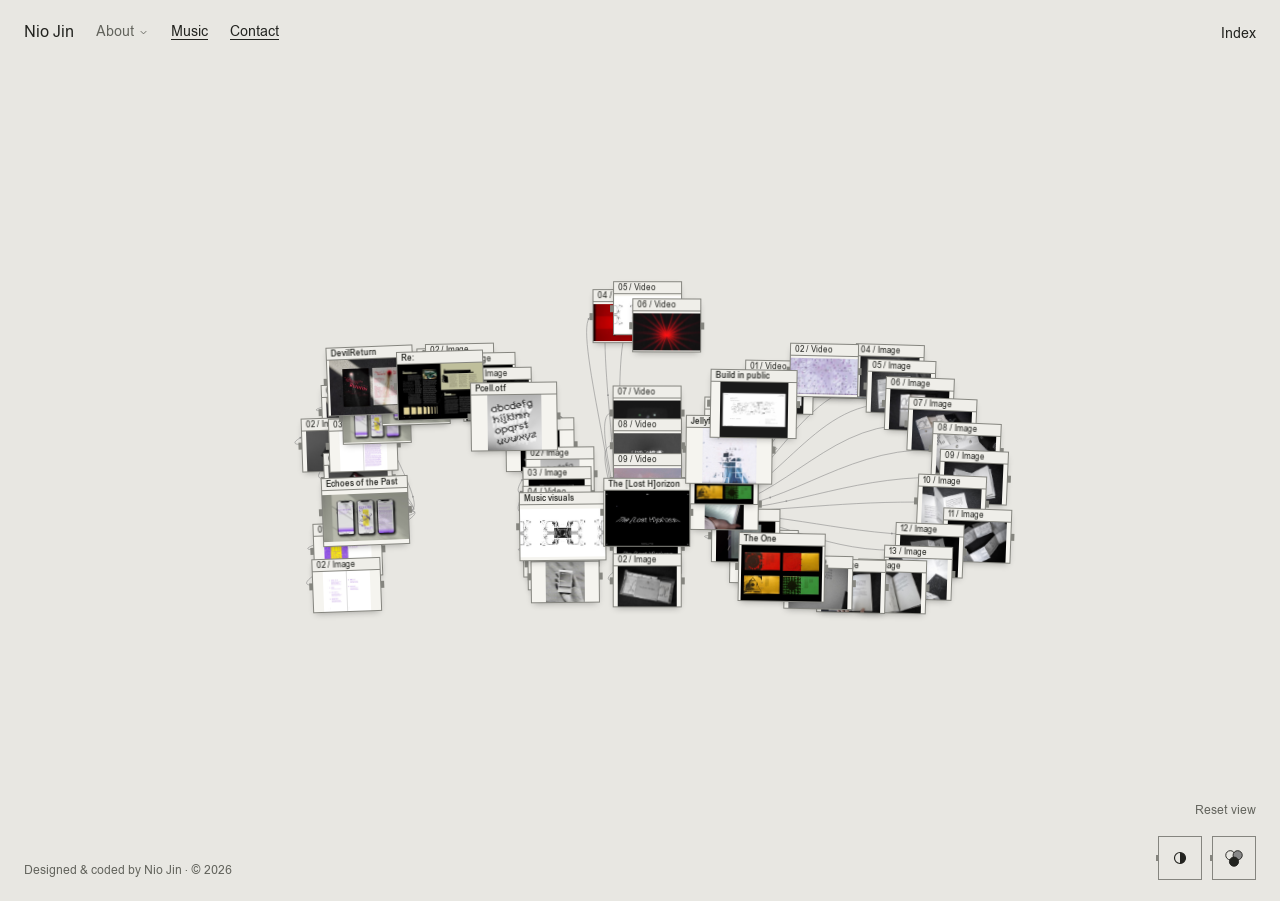
==== commit 5546c99b: "Publish Areal typography and icon-only appearance switches" ====
--- a/design/index.html
+++ b/design/index.html
@@ -1,5 +1,5 @@
 <!doctype html>
-<html lang="en"><head><meta charset="utf-8"><meta name="viewport" content="width=device-width,initial-scale=1"><title>Nio Jin — Design</title><script>try{const m=localStorage.getItem("nio-design-theme")||"system";document.documentElement.dataset.theme=m==="system"?(matchMedia("(prefers-color-scheme: dark)").matches?"dark":"light"):m;}catch{document.documentElement.dataset.theme=matchMedia("(prefers-color-scheme: dark)").matches?"dark":"light";}</script><link rel="canonical" href="https://niojin.com/design/"><link rel="preconnect" href="https://fonts.googleapis.com"><link href="https://fonts.googleapis.com/css2?family=Rethink+Sans:wght@400;500&display=swap" rel="stylesheet"><link rel="stylesheet" href="styles.css?v=launch-2"><script defer src="theme.js?v=launch-2"></script><script defer src="projects.js?v=launch-2"></script><script defer src="updates-data.js?v=launch-2"></script><link rel="stylesheet" href="node-network.css?v=launch-2"><script defer src="node-previews.js?v=launch-2"></script><script defer src="node-network.js?v=launch-2"></script><script defer src="orbit.js?v=launch-2"></script><script defer src="app.js?v=launch-2"></script><script defer src="linked-motion.js?v=launch-2"></script><script defer src="booking.js?v=launch-2"></script><script defer src="now.js?v=launch-2"></script><script defer src="sound.js?v=launch-2"></script></head>
+<html lang="en"><head><meta charset="utf-8"><meta name="viewport" content="width=device-width,initial-scale=1"><title>Nio Jin — Design</title><script>try{const m=localStorage.getItem("nio-design-theme")||"system";document.documentElement.dataset.theme=m==="system"?(matchMedia("(prefers-color-scheme: dark)").matches?"dark":"light"):m;}catch{document.documentElement.dataset.theme=matchMedia("(prefers-color-scheme: dark)").matches?"dark":"light";}</script><script>try{document.documentElement.dataset.palette=localStorage.getItem("nio-design-palette")==="color"?"color":"mono";}catch{}</script><link rel="canonical" href="https://niojin.com/design/"><link rel="preload" href="assets/fonts/ABCAreal-Regular.woff2" as="font" type="font/woff2" crossorigin><link rel="stylesheet" href="styles.css?v=appearance-2"><script defer src="theme.js?v=appearance-2"></script><script defer src="projects.js?v=appearance-2"></script><script defer src="updates-data.js?v=appearance-2"></script><link rel="stylesheet" href="node-network.css?v=appearance-2"><script defer src="node-previews.js?v=appearance-2"></script><script defer src="node-network.js?v=appearance-2"></script><script defer src="orbit.js?v=appearance-2"></script><script defer src="app.js?v=appearance-2"></script><script defer src="linked-motion.js?v=appearance-2"></script><script defer src="booking.js?v=appearance-2"></script><script defer src="now.js?v=appearance-2"></script><script defer src="sound.js?v=appearance-2"></script></head>
 <body data-layout="c"><a class="skip" href="#projects">Projects</a>
 <header class="site-header"><div class="identity"><h1>Nio Jin</h1><button id="nowToggle" aria-label="About" aria-expanded="false" aria-controls="nowPanel">About<svg aria-hidden="true" viewBox="0 0 12 12"><path d="m3 4.5 3 3 3-3"/></svg></button><a class="header-music" href="?project=music">Music</a><a class="header-contact" href="mailto:niojin.noi@gmail.com">Contact</a></div><section id="nowPanel" aria-label="About Nio Jin" hidden><div id="nowContent">
 <section class="text-node about-identity-node"><div class="about-intro"><img class="about-portrait" src="assets/about/nio-node-portrait.jpg" alt="Nio, pictured inside a red node outline" width="88" height="88"><div><p class="about-role">Visual designer &amp; creative technologist · New York</p><p>I design visual identities, motion and interactive experiences, and build them with code.</p></div></div><p class="about-contact"><a href="mailto:niojin.noi@gmail.com">Email</a><a href="../CV_NioJin_Oct.pdf" target="_blank" rel="noopener">Resume</a><a href="../">Also me</a><a href="https://www.instagram.com/nio.not.online/">Instagram</a></p></section>
--- a/design/styles.css
+++ b/design/styles.css
@@ -1,8 +1,10 @@
+@font-face{font-family:"ABC Areal";src:url("assets/fonts/ABCAreal-Regular.woff2") format("woff2");font-style:normal;font-weight:400;font-display:swap}
+@font-face{font-family:"ABC Areal";src:url("assets/fonts/ABCAreal-Medium.woff2") format("woff2");font-style:normal;font-weight:500 900;font-display:swap}
 *{box-sizing:border-box;margin:0;padding:0}
 :root{color-scheme:light;--paper:#eeeef0;--ink:#222226;--muted:#606068}
-body{background:var(--paper);color:var(--ink);font:400 16px/24px "Rethink Sans",-apple-system,BlinkMacSystemFont,"Helvetica Neue",Arial,sans-serif;-webkit-font-smoothing:antialiased}
+body{background:var(--paper);color:var(--ink);font:400 16px/24px "ABC Areal",-apple-system,BlinkMacSystemFont,"Helvetica Neue",Arial,sans-serif;-webkit-font-smoothing:antialiased}
 button,select{font:inherit;color:inherit;background:none;border:0;border-radius:0;cursor:pointer}
-a{color:inherit;text-underline-offset:3px}button:hover{text-decoration:underline;text-underline-offset:3px}button:disabled{opacity:.4;cursor:default;text-decoration:none}a:focus-visible,button:focus-visible,select:focus-visible,canvas:focus-visible{outline:1px solid var(--ink);outline-offset:4px}h1,h2{font:500 16px/24px "Rethink Sans",sans-serif}p{margin-bottom:4px}.muted{color:var(--muted)}
+a{color:inherit;text-underline-offset:3px}button:hover{text-decoration:underline;text-underline-offset:3px}button:disabled{opacity:.4;cursor:default;text-decoration:none}a:focus-visible,button:focus-visible,select:focus-visible,canvas:focus-visible{outline:1px solid var(--ink);outline-offset:4px}h1,h2{font:500 16px/24px "ABC Areal",sans-serif}p{margin-bottom:4px}.muted{color:var(--muted)}
 .site-header{padding:32px 32px 0;margin-bottom:32px;display:flex;justify-content:space-between;gap:32px}.comparison{font-size:14px;color:var(--muted)}.comparison a{text-decoration:none}.comparison a[aria-current]{color:var(--ink);text-decoration:underline}.comparison a:hover{text-decoration:underline}
 .composition{padding:0 32px}.viewer{min-width:0}.frame{height:240px;background:#111;position:relative;display:flex;align-items:center;justify-content:center;overflow:hidden}.frame img,.frame video{display:block;width:100%;height:100%;object-fit:contain}.frame img{cursor:zoom-in}.unavailable{color:#fafafa;padding:24px;max-width:340px}.unavailable p+p{color:#aaa}.preview-label{margin:8px 0 4px;min-height:72px;color:var(--muted)}.media-controls{display:flex;align-items:baseline;flex-wrap:wrap;gap:0 6px;font-size:14px;color:var(--muted);min-height:36px}.media-controls #mediaCount{margin-left:auto;margin-right:12px}.media-controls #enlarge{margin-right:8px}.index-section{margin-top:28px}.index-section h2{margin-bottom:12px}.filters{color:var(--muted);margin-bottom:12px;display:flex;flex-wrap:wrap;gap:0 5px}.filters button[aria-pressed=true]{color:var(--ink);text-decoration:underline;text-underline-offset:3px}.project-index{list-style:none}.project-row{margin-bottom:4px}.project-row button{width:100%;display:grid;grid-template-columns:20px minmax(0,1fr) auto;gap:8px;text-align:left;align-items:baseline;line-height:24px}.project-row .number,.project-row .category{color:var(--muted);font-variant-numeric:tabular-nums}.project-row .category{text-align:right;white-space:nowrap}.project-row button:hover .title,.project-row button[aria-current=true] .title{text-decoration:underline;text-underline-offset:3px}.project-row button:hover{text-decoration:none}.project-row button[aria-current=true] .category{color:var(--ink)}.details{margin:28px 0 32px}.details h2{font-weight:400;margin-bottom:4px}.details #selectedDescription{margin:16px 0;max-width:620px}.details button{text-decoration:underline;text-underline-offset:3px}.details[hidden]{display:none}.gallery{display:none}footer{margin:56px 32px 32px;color:var(--muted)}footer a{color:var(--muted)}
 body[data-layout=a] .composition{width:500px;max-width:100%}body[data-layout=a] footer{max-width:436px}
@@ -194,7 +196,7 @@
 /* Experience remains inside the original About composition. */
 #experience{margin-top:32px;scroll-margin-top:24px}
 .experience-entry+.experience-entry{margin-top:28px}
-.experience-entry h3{font:500 14px/24px "Rethink Sans",sans-serif}
+.experience-entry h3{font:500 14px/24px "ABC Areal",sans-serif}
 .experience-entry>p{font-size:14px;line-height:24px;margin:2px 0 0}
 .experience-entry>.experience-date{font-size:12px;color:var(--muted);font-variant-numeric:tabular-nums}
 .experience-entry>.experience-description{margin-top:10px;color:var(--muted)}
--- a/design/node-network.css
+++ b/design/node-network.css
@@ -72,10 +72,10 @@
 .about-portrait{width:88px;height:88px;display:block;object-fit:cover;border:1px solid var(--ink)}
 .about-intro p{margin:0}.about-intro .about-role{font-size:13px;color:var(--muted);margin-bottom:10px}
 .about-services{font-size:14px;line-height:24px;margin-top:24px}
-.about-background{margin-top:32px;font-size:14px;line-height:24px}.about-background h3{font:500 14px/24px "Rethink Sans",sans-serif;margin:24px 0 8px}
+.about-background{margin-top:32px;font-size:14px;line-height:24px}.about-background h3{font:500 14px/24px "ABC Areal",sans-serif;margin:24px 0 8px}
 .about-background p{margin:8px 0}.about-background .muted{font-size:12px}
 .music-commissions{border-top:1px solid color-mix(in srgb,var(--ink) 22%,transparent);padding-top:24px;margin-top:32px;max-width:620px}
-.music-commissions h3{font:500 18px/26px "Rethink Sans",sans-serif;margin:0 0 10px}
+.music-commissions h3{font:500 18px/26px "ABC Areal",sans-serif;margin:0 0 10px}
 .music-commissions p{font-size:14px;line-height:24px;margin:8px 0 16px}
 .music-commissions>a{display:inline-block;font-size:16px;line-height:28px;text-decoration:underline;text-underline-offset:5px;min-height:44px}
 @media(max-width:600px){.about-intro{grid-template-columns:64px 1fr;gap:16px}.about-portrait{width:64px;height:64px}}
@@ -87,8 +87,8 @@
 #bookingDialog{width:100%;height:100dvh;max-height:100dvh;margin:0;padding:0 24px 60px;overflow:auto;background:var(--paper);color:var(--ink)}
 #bookingDialog>.dialog-top{position:sticky;top:0;z-index:2;background:var(--paper);padding:20px 0;max-width:1200px;margin:0 auto}
 .booking-layout{display:grid;grid-template-columns:minmax(220px,1fr) minmax(0,650px);gap:80px;max-width:1120px;margin:64px auto 0}
-.booking-layout h1{font:400 clamp(28px,3vw,44px)/1.12 "Rethink Sans",sans-serif;letter-spacing:-.025em;margin:0 0 40px;max-width:280px}
-.booking-layout h2{font:500 24px/30px "Rethink Sans",sans-serif;margin:0 0 28px}
+.booking-layout h1{font:400 clamp(28px,3vw,44px)/1.12 "ABC Areal",sans-serif;letter-spacing:-.025em;margin:0 0 40px;max-width:280px}
+.booking-layout h2{font:500 24px/30px "ABC Areal",sans-serif;margin:0 0 28px}
 .booking-steps{list-style:none;padding:0;display:grid;gap:18px;color:var(--muted);font-size:14px}.booking-steps [aria-current=step]{color:var(--ink);text-decoration:underline;text-underline-offset:6px}
 .booking-options>label{display:flex;gap:18px;padding:24px 0;border-top:1px solid color-mix(in srgb,var(--ink) 20%,transparent);cursor:pointer}.booking-options>label:last-child{border-bottom:1px solid color-mix(in srgb,var(--ink) 20%,transparent)}
 .booking-options strong{display:block;font-weight:500;font-size:20px;margin-bottom:8px}.booking-options label>span>span{font-size:14px;line-height:22px;color:var(--muted)}
@@ -102,12 +102,12 @@
 #bookingReview{display:grid;grid-template-columns:120px 1fr;gap:16px;font-size:14px;line-height:22px}#bookingReview dt{color:var(--muted)}#bookingReview dd{margin:0;white-space:pre-wrap;overflow-wrap:anywhere}.booking-draft-note{font-size:13px;line-height:21px;margin-top:32px;color:var(--muted)}
 @media(max-width:700px){#bookingDialog{padding:0 20px 40px}.booking-layout{grid-template-columns:1fr;gap:32px;margin-top:24px}.booking-layout h1{font-size:30px;max-width:none;margin-bottom:24px}.booking-steps{display:flex;gap:20px;flex-wrap:wrap;font-size:12px}.booking-row{grid-template-columns:1fr;gap:0}#bookingReview{grid-template-columns:90px 1fr}}
 /* Interface nodes use monochrome rules; only the artwork nodes carry project color. */
-body.node-home .identity{gap:22px}.identity>a{font:400 14px/24px "Rethink Sans",sans-serif;color:var(--ink);text-decoration:none}
+body.node-home .identity{gap:22px}.identity>a{font:400 14px/24px "ABC Areal",sans-serif;color:var(--ink);text-decoration:none}
 #nowPanel{top:78px;max-height:calc(100dvh - 138px);padding:0 0 24px;scrollbar-width:thin;scrollbar-color:var(--muted) var(--paper)}
 #nowContent{display:grid;grid-template-columns:minmax(0,1fr) minmax(0,1.1fr);gap:24px;max-width:1080px;align-items:start}
-.text-node{position:relative;border:1px solid color-mix(in srgb,var(--ink) 45%,transparent);padding:22px;font:400 14px/22px "Rethink Sans",sans-serif;color:var(--ink)}
+.text-node{position:relative;border:1px solid color-mix(in srgb,var(--ink) 45%,transparent);padding:22px;font:400 14px/22px "ABC Areal",sans-serif;color:var(--ink)}
 .text-node::before,.text-node::after{content:"";position:absolute;width:4px;height:8px;background:var(--ink);top:18px}.text-node::before{left:-4px}.text-node::after{right:-4px}
-.text-node h2,.text-node h3{font:500 14px/22px "Rethink Sans",sans-serif;letter-spacing:0;margin:0 0 12px}.text-node p{font:400 14px/22px "Rethink Sans",sans-serif;margin:10px 0 0;color:var(--ink)}
+.text-node h2,.text-node h3{font:500 14px/22px "ABC Areal",sans-serif;letter-spacing:0;margin:0 0 12px}.text-node p{font:400 14px/22px "ABC Areal",sans-serif;margin:10px 0 0;color:var(--ink)}
 .about-identity-node{grid-column:1;grid-row:1}.about-background-node{grid-column:1;grid-row:2}.about-appearances{grid-column:1;grid-row:3}#experience{grid-column:2;grid-row:1 / span 3;margin-top:0}
 .about-identity-node::after{width:25px;height:1px;right:-25px;top:22px}.about-intro{grid-template-columns:72px 1fr;gap:18px}.about-portrait{width:72px;height:72px}.text-node .about-role{font-size:14px;line-height:22px;margin:0 0 12px;color:var(--ink)}.text-node .about-intro p:last-child{font-size:18px;line-height:26px;margin:0}
 .text-node .about-contact{display:flex;flex-wrap:wrap;gap:10px 22px;margin-top:24px}.about-contact a{text-underline-offset:5px}
@@ -117,7 +117,7 @@
 @media(max-width:700px){body.node-home .identity{gap:16px}.identity>a{font-size:13px}#nowContent{grid-template-columns:1fr;gap:20px}.text-node{padding:18px}.about-identity-node,#experience,.about-background-node,.about-appearances{grid-column:auto;grid-row:auto}.about-identity-node::after{width:4px;height:8px;right:-4px;top:18px}.text-node .about-intro p:last-child{font-size:16px;line-height:24px}#musicQuickBooking{margin-right:18px;font-size:13px}}
 
 .booking-live{display:grid;grid-template-columns:minmax(220px,320px) minmax(0,720px);gap:24px;max-width:1080px;margin:40px auto;align-items:start}
-.booking-live h1{font:500 22px/28px "Rethink Sans",sans-serif;margin:0 0 20px;letter-spacing:-.02em}
+.booking-live h1{font:500 22px/28px "ABC Areal",sans-serif;margin:0 0 20px;letter-spacing:-.02em}
 .booking-live aside>a{display:inline-block;font-size:14px;line-height:24px;margin-top:24px;text-underline-offset:5px}
 .booking-embed{padding:0;min-width:0;overflow:hidden}.booking-embed iframe{display:block;border:0;width:100%;height:1180px;background:#fff}
 @media(max-width:700px){.booking-live{grid-template-columns:1fr;margin:20px auto;gap:20px}.booking-embed iframe{height:1400px}.booking-live aside>a{margin-top:16px}}
@@ -125,7 +125,58 @@
 body.node-home #projects.expanded{border:1px solid color-mix(in srgb,var(--ink) 45%,transparent)}
 body.node-home #projects.expanded::after{content:"";position:absolute;left:-4px;top:22px;width:4px;height:8px;background:var(--ink)}
 #projectDialog .details.text-node{max-width:1000px;padding:22px;margin-bottom:72px}
-#projectDialog .details.text-node h2{font:500 20px/28px "Rethink Sans",sans-serif}
+#projectDialog .details.text-node h2{font:500 20px/28px "ABC Areal",sans-serif}
 #projectDialog .details.text-node #selectedDescription{font-size:14px;line-height:24px}
 #projectDialog .details.text-node .music-commissions{margin-top:22px;padding-top:18px}
 @media(max-width:700px){#projectDialog .details.text-node{padding:18px}}
+
+/* Areal / monochrome trial: the frame recedes so the artwork carries the color. */
+:root{--node-rule:#85857f;--node-heading:#efeee9}
+:root[data-theme=dark]{--node-rule:#898984;--node-heading:#242424}
+:root:not([data-palette=color]) #orbitStage .network-node,:root:not([data-palette=color]) #projectOrbitStage,:root:not([data-palette=color]) .single-media-node,:root:not([data-palette=color]) .node-portal{--node-color:var(--node-rule)!important}
+#orbitStage .network-node{border-radius:0;box-shadow:0 3px 7px -3px #0005}
+.node-header,.media-node-header,.node-portal-label{background:var(--node-heading);color:var(--ink);border-bottom:1px solid var(--node-rule)}
+.media-node-header{border:1px solid var(--node-rule);border-bottom:0}
+.node-port,.media-node-port{background:var(--node-rule)}
+
+/* Inside a project, each asset has only a fine outline, without a title-bar mount. */
+#projectOrbitStage .media-node-header,#projectDialog .single-media-node .media-node-header{display:none}
+#projectDialog .node-portal-label{display:none}
+#projectDialog .node-portal img{height:100%}
+
+/* Two explicit appearance buttons, rather than a sentence in the corner. */
+#appearanceControls{position:fixed;right:24px;bottom:20px;z-index:60;display:flex;gap:8px;background:var(--paper)}
+#appearanceControls button,#appearanceControls #themeToggle{position:relative!important;inset:auto!important;display:flex;align-items:center;gap:8px;padding:8px 11px;border:1px solid var(--node-rule);color:var(--ink);background:var(--paper);font:400 12px/20px "ABC Areal",sans-serif;min-height:38px;text-decoration:none}
+#appearanceControls button:hover{background:var(--node-heading)}#appearanceControls button::before{content:"";position:absolute;left:-3px;top:calc(50% - 3px);width:3px;height:6px;background:var(--node-rule)}
+#appearanceControls svg{width:17px;height:17px;fill:none;stroke:currentColor;stroke-width:1.2;flex:none}
+#appearanceControls .palette-icon circle{fill:var(--paper);stroke-width:1}
+#appearanceControls .palette-icon circle:nth-child(2){fill:#888}#appearanceControls .palette-icon circle:nth-child(3){fill:var(--ink)}
+:root[data-palette=color] #appearanceControls .palette-icon circle:nth-child(1){fill:#91b678}:root[data-palette=color] #appearanceControls .palette-icon circle:nth-child(2){fill:#d48e88}:root[data-palette=color] #appearanceControls .palette-icon circle:nth-child(3){fill:#80b8c2}
+:root[data-palette=color] .node-header,:root[data-palette=color] .node-portal-label{background:var(--node-color);color:#171717}
+:root[data-palette=color] .node-port,:root[data-palette=color] .media-node-port{background:var(--node-color)}
+.network-tools{bottom:72px}
+@media(max-width:800px){#appearanceControls{right:16px;bottom:16px}#appearanceControls button,#appearanceControls #themeToggle{padding:8px;gap:6px;min-height:40px}.network-tools{bottom:70px}}
+
+@media(max-width:800px){body.node-home footer{max-width:calc(100vw - 210px)}}
+
+/* Icon-only node switches: a single persistent glyph changes with the setting. */
+body[data-layout=c] .site-header .identity h1{font-weight:400}
+#appearanceControls{gap:10px}
+#appearanceControls button,#appearanceControls #themeToggle{width:44px;height:44px;min-height:44px;padding:10px;justify-content:center;transition:background-color 150ms,transform 120ms,border-color 150ms}
+#appearanceControls button:active{transform:scale(.94)}
+#appearanceControls button:hover{border-color:var(--ink)}
+#appearanceControls button:focus-visible{outline:1px solid var(--ink);outline-offset:4px}
+#appearanceControls svg{width:22px;height:22px;stroke-width:1.25;overflow:visible}
+.theme-disc{fill:none;transition:fill 220ms}
+.theme-half{fill:currentColor;stroke:none;opacity:0;transition:opacity 180ms}
+.theme-rays{opacity:0;transform-origin:12px 12px;transform:rotate(-35deg) scale(.65);transition:opacity 180ms,transform 300ms cubic-bezier(.25,.8,.25,1)}
+.theme-cutout{fill:var(--paper);stroke:none;transform:translate(9px,-9px);opacity:0;transition:transform 300ms cubic-bezier(.25,.8,.25,1),opacity 150ms}
+#themeToggle[data-mode=system] .theme-half{opacity:1}
+#themeToggle[data-mode=light] .theme-rays{opacity:1;transform:rotate(0) scale(1)}
+#themeToggle[data-mode=dark] .theme-disc{fill:currentColor}
+#themeToggle[data-mode=dark] .theme-cutout{opacity:1;transform:translate(0,0)}
+#appearanceControls .palette-icon circle{transition:fill 200ms,transform 260ms cubic-bezier(.25,.8,.25,1);transform-box:fill-box;transform-origin:center}
+#paletteToggle:active .palette-icon circle:nth-child(1){transform:translate(-1px,-1px)}
+#paletteToggle:active .palette-icon circle:nth-child(2){transform:translate(1px,-1px)}
+#paletteToggle:active .palette-icon circle:nth-child(3){transform:translate(0,1px)}
+@media(prefers-reduced-motion:reduce){#appearanceControls button,#appearanceControls svg *{transition:none!important}}
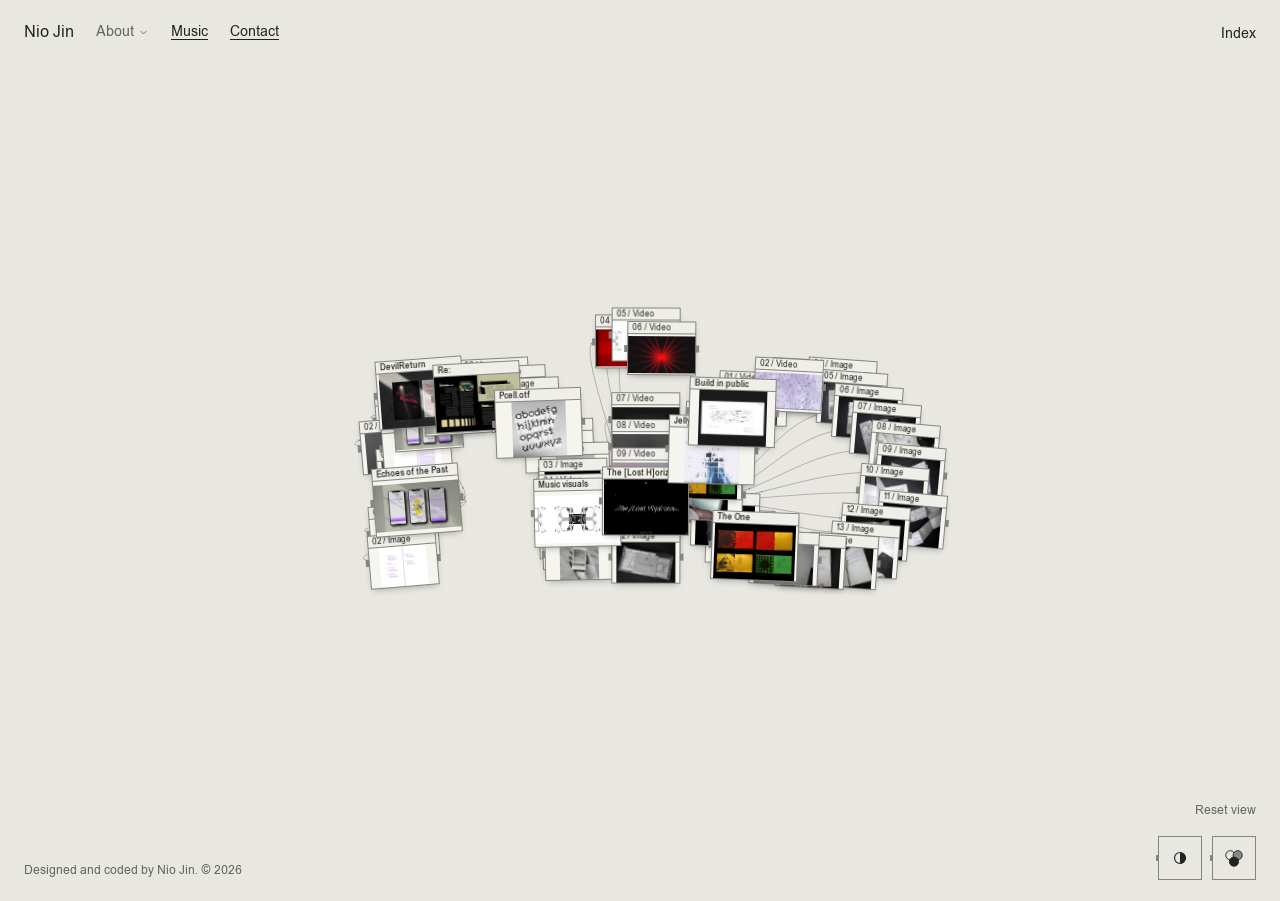
==== commit 019173ab: "Apply approved portfolio copy and music pricing" ====
--- a/design/index.html
+++ b/design/index.html
@@ -1,10 +1,10 @@
 <!doctype html>
-<html lang="en"><head><meta charset="utf-8"><meta name="viewport" content="width=device-width,initial-scale=1"><title>Nio Jin — Design</title><script>try{const m=localStorage.getItem("nio-design-theme")||"system";document.documentElement.dataset.theme=m==="system"?(matchMedia("(prefers-color-scheme: dark)").matches?"dark":"light"):m;}catch{document.documentElement.dataset.theme=matchMedia("(prefers-color-scheme: dark)").matches?"dark":"light";}</script><script>try{document.documentElement.dataset.palette=localStorage.getItem("nio-design-palette")==="color"?"color":"mono";}catch{}</script><link rel="canonical" href="https://niojin.com/design/"><link rel="preload" href="assets/fonts/ABCAreal-Regular.woff2" as="font" type="font/woff2" crossorigin><link rel="stylesheet" href="styles.css?v=appearance-2"><script defer src="theme.js?v=appearance-2"></script><script defer src="projects.js?v=appearance-2"></script><script defer src="updates-data.js?v=appearance-2"></script><link rel="stylesheet" href="node-network.css?v=appearance-2"><script defer src="node-previews.js?v=appearance-2"></script><script defer src="node-network.js?v=appearance-2"></script><script defer src="orbit.js?v=appearance-2"></script><script defer src="app.js?v=appearance-2"></script><script defer src="linked-motion.js?v=appearance-2"></script><script defer src="booking.js?v=appearance-2"></script><script defer src="now.js?v=appearance-2"></script><script defer src="sound.js?v=appearance-2"></script></head>
+<html lang="en"><head><meta charset="utf-8"><meta name="viewport" content="width=device-width,initial-scale=1"><title>Nio Jin — Design</title><script>try{const m=localStorage.getItem("nio-design-theme")||"system";document.documentElement.dataset.theme=m==="system"?(matchMedia("(prefers-color-scheme: dark)").matches?"dark":"light"):m;}catch{document.documentElement.dataset.theme=matchMedia("(prefers-color-scheme: dark)").matches?"dark":"light";}</script><script>try{document.documentElement.dataset.palette=localStorage.getItem("nio-design-palette")==="color"?"color":"mono";}catch{}</script><link rel="canonical" href="https://niojin.com/design/"><link rel="preload" href="assets/fonts/ABCAreal-Regular.woff2" as="font" type="font/woff2" crossorigin><link rel="stylesheet" href="styles.css?v=approved-copy-1"><script defer src="theme.js?v=approved-copy-1"></script><script defer src="projects.js?v=approved-copy-1"></script><script defer src="updates-data.js?v=approved-copy-1"></script><link rel="stylesheet" href="node-network.css?v=approved-copy-1"><script defer src="node-previews.js?v=approved-copy-1"></script><script defer src="node-network.js?v=approved-copy-1"></script><script defer src="orbit.js?v=approved-copy-1"></script><script defer src="app.js?v=approved-copy-1"></script><script defer src="linked-motion.js?v=approved-copy-1"></script><script defer src="booking.js?v=approved-copy-1"></script><script defer src="now.js?v=approved-copy-1"></script><script defer src="sound.js?v=approved-copy-1"></script></head>
 <body data-layout="c"><a class="skip" href="#projects">Projects</a>
 <header class="site-header"><div class="identity"><h1>Nio Jin</h1><button id="nowToggle" aria-label="About" aria-expanded="false" aria-controls="nowPanel">About<svg aria-hidden="true" viewBox="0 0 12 12"><path d="m3 4.5 3 3 3-3"/></svg></button><a class="header-music" href="?project=music">Music</a><a class="header-contact" href="mailto:niojin.noi@gmail.com">Contact</a></div><section id="nowPanel" aria-label="About Nio Jin" hidden><div id="nowContent">
-<section class="text-node about-identity-node"><div class="about-intro"><img class="about-portrait" src="assets/about/nio-node-portrait.jpg" alt="Nio, pictured inside a red node outline" width="88" height="88"><div><p class="about-role">Visual designer &amp; creative technologist · New York</p><p>I design visual identities, motion and interactive experiences, and build them with code.</p></div></div><p class="about-contact"><a href="mailto:niojin.noi@gmail.com">Email</a><a href="../CV_NioJin_Oct.pdf" target="_blank" rel="noopener">Resume</a><a href="../">Also me</a><a href="https://www.instagram.com/nio.not.online/">Instagram</a></p></section>
+<section class="text-node about-identity-node"><div class="about-intro"><img class="about-portrait" src="assets/about/nio-node-portrait.jpg" alt="Nio, pictured inside a red node outline" width="88" height="88"><div><p class="about-role">Visual designer &amp; creative technologist · New York</p><p>I design identities, motion and interactive experiences, and build them with code. I judge each detail by how well it serves the idea.</p></div></div><p class="about-contact"><a href="mailto:niojin.noi@gmail.com">Email</a><a href="../CV_NioJin_Oct.pdf" target="_blank" rel="noopener">Resume</a><a href="../">Also me</a><a href="https://www.instagram.com/nio.not.online/">Instagram</a></p></section>
 <section id="experience" class="text-node" aria-label="Experience"><h2>Experience</h2><div id="experienceContent"></div></section>
-<section class="text-node about-background-node"><h2>Background</h2><p>Collaborating on visual perception research and experimental development at the NSSR Perception Lab since July 2026.</p><p>BFA in Communication Design, Parsons School of Design, 2026. Graduated with Honors.</p></section>
+<section class="text-node about-background-node"><h2>Background</h2><p>I collaborate on visual perception research and experimental development at the NSSR Perception Lab (Jul 2026–present).</p><p>BFA in Communication Design, Parsons School of Design, 2026. Graduated with Honors.</p></section>
 <section class="about-appearances text-node"><details class="appearances"><summary>Exhibitions</summary><div id="appearancesContent"></div></details></section>
 </div></section></header>
 <main class="composition">
@@ -13,7 +13,7 @@
 <section class="details text-node" id="details" aria-label="Selected project"><h2 id="selectedTitle"></h2><p class="muted" id="selectedMeta"></p><p id="selectedDescription"></p><p><a href="../">Also me</a> · <button id="closeSelection" aria-label="Close project details">Close</button></p></section>
 <section class="gallery" id="gallery" aria-label="Artwork overview"></section>
 </main>
-<footer><p>Designed &amp; coded by Nio Jin · © 2026</p></footer>
+<footer><p>Designed and coded by Nio Jin. © 2026</p></footer>
 <dialog id="projectDialog" aria-label="Selected project"><div class="dialog-top"><span>Nio Jin</span><button id="backToOverview">Back</button></div><div id="focusContent"></div></dialog>
 <dialog id="lightbox" aria-label="Enlarged artwork"><div class="dialog-top"><span id="lightboxTitle"></span><a id="fullResolution" target="_blank" rel="noopener">full resolution</a><button id="closeLightbox" aria-label="Close enlarged artwork">Close</button></div><div id="lightboxMedia"></div></dialog>
 <dialog id="motionDialog" aria-label="Artwork motion study"><div class="dialog-top"><span>Motion study</span><button id="closeMotion" aria-label="Close motion study">Close</button></div><div class="study-controls"><label for="motionMode">arrangement </label><select id="motionMode"><option value="orbit">orbit</option></select><button id="studyPrevious">Previous</button><button id="studyNext">Next</button></div><canvas id="motionCanvas" tabindex="0" role="img" aria-label="Actual artwork in a spatial motion study. Use left and right arrows to move through images."></canvas><div class="study-bottom"><p id="studyLabel"></p><button id="examineStudy">Enlarge</button></div><p class="muted" hidden></p></dialog>
--- a/design/node-network.css
+++ b/design/node-network.css
@@ -180,3 +180,7 @@
 #paletteToggle:active .palette-icon circle:nth-child(2){transform:translate(1px,-1px)}
 #paletteToggle:active .palette-icon circle:nth-child(3){transform:translate(0,1px)}
 @media(prefers-reduced-motion:reduce){#appearanceControls button,#appearanceControls svg *{transition:none!important}}
+
+.booking-prices{margin:24px 0;font:400 14px/22px "ABC Areal",sans-serif}.booking-prices>div{display:grid;grid-template-columns:1fr 1fr;gap:14px;padding:12px 0;border-top:1px solid color-mix(in srgb,var(--ink) 20%,transparent)}.booking-prices dt,.booking-prices dd{margin:0}.booking-prices dd{text-align:right}.booking-prices dd span{font-size:12px;line-height:18px;color:var(--muted)}
+
+.booking-live .booking-rate-note{font-size:12px;line-height:19px;color:var(--muted);margin-bottom:20px}
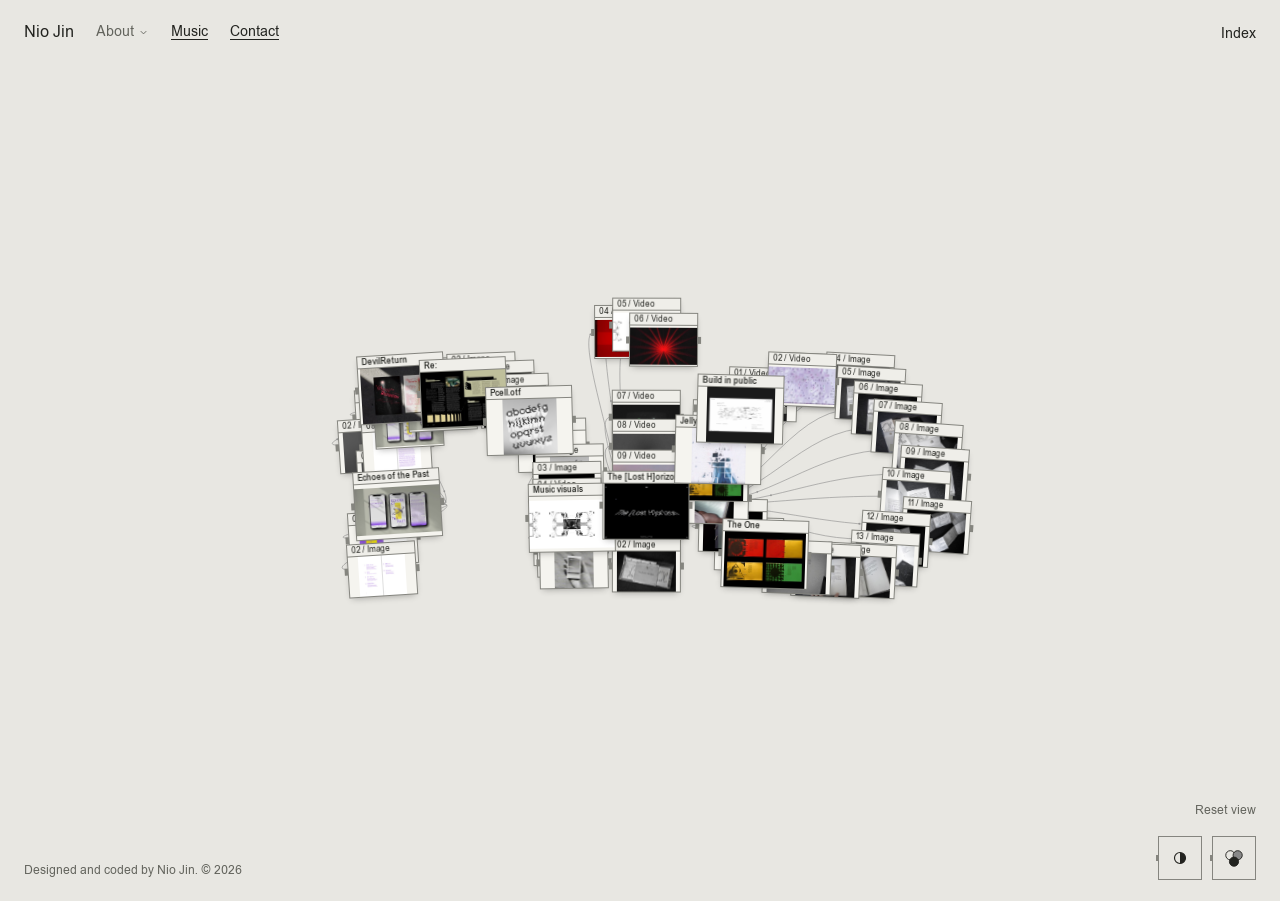
==== commit c212c570: "Represent the full practice and freelance music visuals in About" ====
--- a/design/index.html
+++ b/design/index.html
@@ -1,8 +1,8 @@
 <!doctype html>
-<html lang="en"><head><meta charset="utf-8"><meta name="viewport" content="width=device-width,initial-scale=1"><title>Nio Jin — Design</title><script>try{const m=localStorage.getItem("nio-design-theme")||"system";document.documentElement.dataset.theme=m==="system"?(matchMedia("(prefers-color-scheme: dark)").matches?"dark":"light"):m;}catch{document.documentElement.dataset.theme=matchMedia("(prefers-color-scheme: dark)").matches?"dark":"light";}</script><script>try{document.documentElement.dataset.palette=localStorage.getItem("nio-design-palette")==="color"?"color":"mono";}catch{}</script><link rel="canonical" href="https://niojin.com/design/"><link rel="preload" href="assets/fonts/ABCAreal-Regular.woff2" as="font" type="font/woff2" crossorigin><link rel="stylesheet" href="styles.css?v=approved-copy-1"><script defer src="theme.js?v=approved-copy-1"></script><script defer src="projects.js?v=approved-copy-1"></script><script defer src="updates-data.js?v=approved-copy-1"></script><link rel="stylesheet" href="node-network.css?v=approved-copy-1"><script defer src="node-previews.js?v=approved-copy-1"></script><script defer src="node-network.js?v=approved-copy-1"></script><script defer src="orbit.js?v=approved-copy-1"></script><script defer src="app.js?v=approved-copy-1"></script><script defer src="linked-motion.js?v=approved-copy-1"></script><script defer src="booking.js?v=approved-copy-1"></script><script defer src="now.js?v=approved-copy-1"></script><script defer src="sound.js?v=approved-copy-1"></script></head>
+<html lang="en"><head><meta charset="utf-8"><meta name="viewport" content="width=device-width,initial-scale=1"><title>Nio Jin — Design</title><script>try{const m=localStorage.getItem("nio-design-theme")||"system";document.documentElement.dataset.theme=m==="system"?(matchMedia("(prefers-color-scheme: dark)").matches?"dark":"light"):m;}catch{document.documentElement.dataset.theme=matchMedia("(prefers-color-scheme: dark)").matches?"dark":"light";}</script><script>try{document.documentElement.dataset.palette=localStorage.getItem("nio-design-palette")==="color"?"color":"mono";}catch{}</script><link rel="canonical" href="https://niojin.com/design/"><link rel="preload" href="assets/fonts/ABCAreal-Regular.woff2" as="font" type="font/woff2" crossorigin><link rel="stylesheet" href="styles.css?v=practice-copy-1"><script defer src="theme.js?v=practice-copy-1"></script><script defer src="projects.js?v=practice-copy-1"></script><script defer src="updates-data.js?v=practice-copy-1"></script><link rel="stylesheet" href="node-network.css?v=practice-copy-1"><script defer src="node-previews.js?v=practice-copy-1"></script><script defer src="node-network.js?v=practice-copy-1"></script><script defer src="orbit.js?v=practice-copy-1"></script><script defer src="app.js?v=practice-copy-1"></script><script defer src="linked-motion.js?v=practice-copy-1"></script><script defer src="booking.js?v=practice-copy-1"></script><script defer src="now.js?v=practice-copy-1"></script><script defer src="sound.js?v=practice-copy-1"></script></head>
 <body data-layout="c"><a class="skip" href="#projects">Projects</a>
 <header class="site-header"><div class="identity"><h1>Nio Jin</h1><button id="nowToggle" aria-label="About" aria-expanded="false" aria-controls="nowPanel">About<svg aria-hidden="true" viewBox="0 0 12 12"><path d="m3 4.5 3 3 3-3"/></svg></button><a class="header-music" href="?project=music">Music</a><a class="header-contact" href="mailto:niojin.noi@gmail.com">Contact</a></div><section id="nowPanel" aria-label="About Nio Jin" hidden><div id="nowContent">
-<section class="text-node about-identity-node"><div class="about-intro"><img class="about-portrait" src="assets/about/nio-node-portrait.jpg" alt="Nio, pictured inside a red node outline" width="88" height="88"><div><p class="about-role">Visual designer &amp; creative technologist · New York</p><p>I design identities, motion and interactive experiences, and build them with code. I judge each detail by how well it serves the idea.</p></div></div><p class="about-contact"><a href="mailto:niojin.noi@gmail.com">Email</a><a href="../CV_NioJin_Oct.pdf" target="_blank" rel="noopener">Resume</a><a href="../">Also me</a><a href="https://www.instagram.com/nio.not.online/">Instagram</a></p></section>
+<section class="text-node about-identity-node"><div class="about-intro"><img class="about-portrait" src="assets/about/nio-node-portrait.jpg" alt="Nio, pictured inside a red node outline" width="88" height="88"><div><p class="about-role">Visual designer &amp; creative technologist · New York</p><p>I work across visual identity, publications, interactive experiences and music visuals. I take freelance projects for music releases and live shows. I judge each detail by how well it serves the idea.</p></div></div><p class="about-contact"><a href="mailto:niojin.noi@gmail.com">Email</a><a href="../CV_NioJin_Oct.pdf" target="_blank" rel="noopener">Resume</a><a href="../">Also me</a><a href="https://www.instagram.com/nio.not.online/">Instagram</a></p></section>
 <section id="experience" class="text-node" aria-label="Experience"><h2>Experience</h2><div id="experienceContent"></div></section>
 <section class="text-node about-background-node"><h2>Background</h2><p>I collaborate on visual perception research and experimental development at the NSSR Perception Lab (Jul 2026–present).</p><p>BFA in Communication Design, Parsons School of Design, 2026. Graduated with Honors.</p></section>
 <section class="about-appearances text-node"><details class="appearances"><summary>Exhibitions</summary><div id="appearancesContent"></div></details></section>
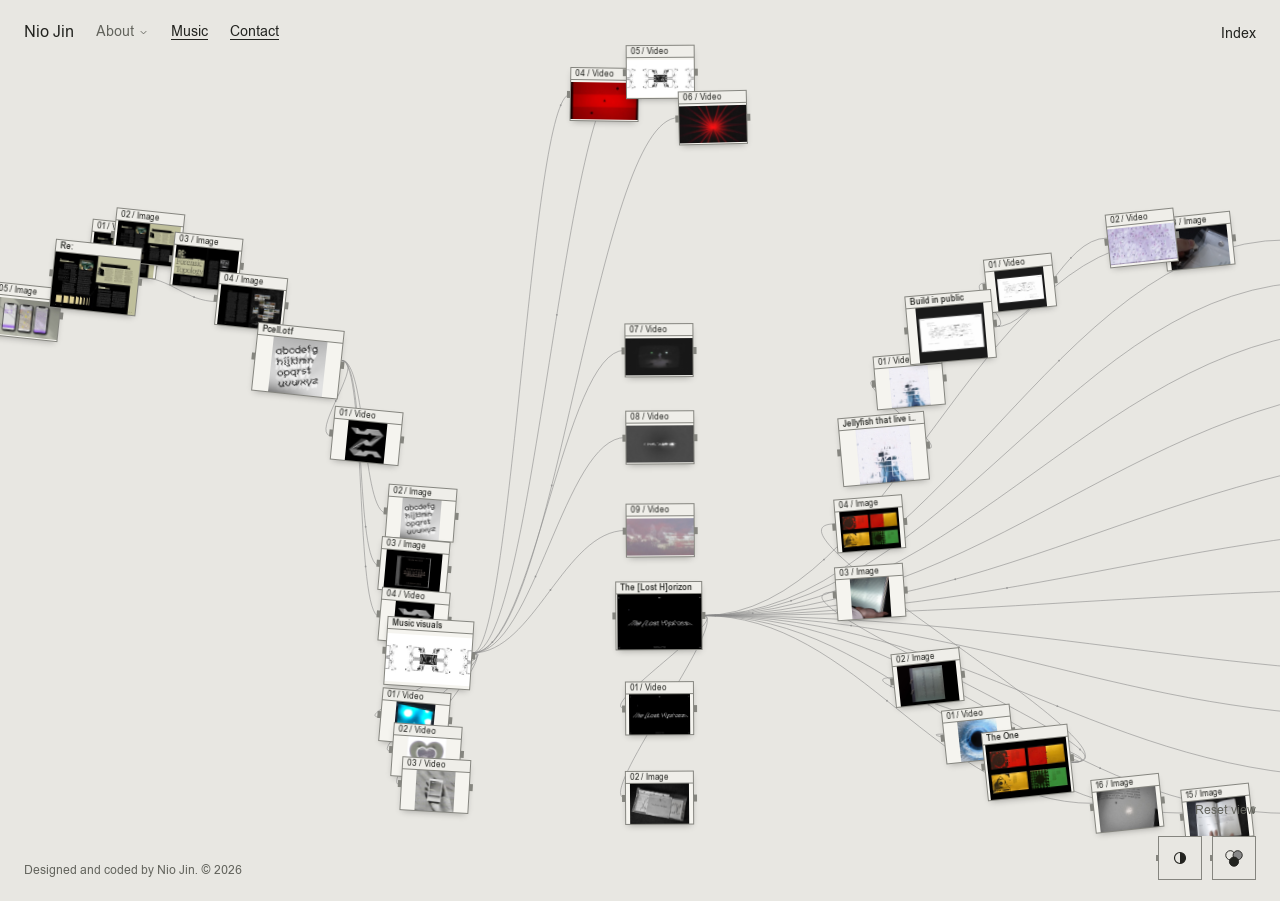
==== commit eeb96ec1: "Simplify About introduction and capitalize professional title" ====
--- a/design/index.html
+++ b/design/index.html
@@ -1,8 +1,8 @@
 <!doctype html>
-<html lang="en"><head><meta charset="utf-8"><meta name="viewport" content="width=device-width,initial-scale=1"><title>Nio Jin — Design</title><script>try{const m=localStorage.getItem("nio-design-theme")||"system";document.documentElement.dataset.theme=m==="system"?(matchMedia("(prefers-color-scheme: dark)").matches?"dark":"light"):m;}catch{document.documentElement.dataset.theme=matchMedia("(prefers-color-scheme: dark)").matches?"dark":"light";}</script><script>try{document.documentElement.dataset.palette=localStorage.getItem("nio-design-palette")==="color"?"color":"mono";}catch{}</script><link rel="canonical" href="https://niojin.com/design/"><link rel="preload" href="assets/fonts/ABCAreal-Regular.woff2" as="font" type="font/woff2" crossorigin><link rel="stylesheet" href="styles.css?v=practice-copy-1"><script defer src="theme.js?v=practice-copy-1"></script><script defer src="projects.js?v=practice-copy-1"></script><script defer src="updates-data.js?v=practice-copy-1"></script><link rel="stylesheet" href="node-network.css?v=practice-copy-1"><script defer src="node-previews.js?v=practice-copy-1"></script><script defer src="node-network.js?v=practice-copy-1"></script><script defer src="orbit.js?v=practice-copy-1"></script><script defer src="app.js?v=practice-copy-1"></script><script defer src="linked-motion.js?v=practice-copy-1"></script><script defer src="booking.js?v=practice-copy-1"></script><script defer src="now.js?v=practice-copy-1"></script><script defer src="sound.js?v=practice-copy-1"></script></head>
+<html lang="en"><head><meta charset="utf-8"><meta name="viewport" content="width=device-width,initial-scale=1"><title>Nio Jin — Design</title><script>try{const m=localStorage.getItem("nio-design-theme")||"system";document.documentElement.dataset.theme=m==="system"?(matchMedia("(prefers-color-scheme: dark)").matches?"dark":"light"):m;}catch{document.documentElement.dataset.theme=matchMedia("(prefers-color-scheme: dark)").matches?"dark":"light";}</script><script>try{document.documentElement.dataset.palette=localStorage.getItem("nio-design-palette")==="color"?"color":"mono";}catch{}</script><link rel="canonical" href="https://niojin.com/design/"><link rel="preload" href="assets/fonts/ABCAreal-Regular.woff2" as="font" type="font/woff2" crossorigin><link rel="stylesheet" href="styles.css?v=practice-copy-2"><script defer src="theme.js?v=practice-copy-2"></script><script defer src="projects.js?v=practice-copy-2"></script><script defer src="updates-data.js?v=practice-copy-2"></script><link rel="stylesheet" href="node-network.css?v=practice-copy-2"><script defer src="node-previews.js?v=practice-copy-2"></script><script defer src="node-network.js?v=practice-copy-2"></script><script defer src="orbit.js?v=practice-copy-2"></script><script defer src="app.js?v=practice-copy-2"></script><script defer src="linked-motion.js?v=practice-copy-2"></script><script defer src="booking.js?v=practice-copy-2"></script><script defer src="now.js?v=practice-copy-2"></script><script defer src="sound.js?v=practice-copy-2"></script></head>
 <body data-layout="c"><a class="skip" href="#projects">Projects</a>
 <header class="site-header"><div class="identity"><h1>Nio Jin</h1><button id="nowToggle" aria-label="About" aria-expanded="false" aria-controls="nowPanel">About<svg aria-hidden="true" viewBox="0 0 12 12"><path d="m3 4.5 3 3 3-3"/></svg></button><a class="header-music" href="?project=music">Music</a><a class="header-contact" href="mailto:niojin.noi@gmail.com">Contact</a></div><section id="nowPanel" aria-label="About Nio Jin" hidden><div id="nowContent">
-<section class="text-node about-identity-node"><div class="about-intro"><img class="about-portrait" src="assets/about/nio-node-portrait.jpg" alt="Nio, pictured inside a red node outline" width="88" height="88"><div><p class="about-role">Visual designer &amp; creative technologist · New York</p><p>I work across visual identity, publications, interactive experiences and music visuals. I take freelance projects for music releases and live shows. I judge each detail by how well it serves the idea.</p></div></div><p class="about-contact"><a href="mailto:niojin.noi@gmail.com">Email</a><a href="../CV_NioJin_Oct.pdf" target="_blank" rel="noopener">Resume</a><a href="../">Also me</a><a href="https://www.instagram.com/nio.not.online/">Instagram</a></p></section>
+<section class="text-node about-identity-node"><div class="about-intro"><img class="about-portrait" src="assets/about/nio-node-portrait.jpg" alt="Nio, pictured inside a red node outline" width="88" height="88"><div><p class="about-role">Visual Designer &amp; Creative Technologist · New York</p><p>I work across visual identity, publications, interactive experiences and music visuals. I take freelance projects for music releases and live shows.</p></div></div><p class="about-contact"><a href="mailto:niojin.noi@gmail.com">Email</a><a href="../CV_NioJin_Oct.pdf" target="_blank" rel="noopener">Resume</a><a href="../">Also me</a><a href="https://www.instagram.com/nio.not.online/">Instagram</a></p></section>
 <section id="experience" class="text-node" aria-label="Experience"><h2>Experience</h2><div id="experienceContent"></div></section>
 <section class="text-node about-background-node"><h2>Background</h2><p>I collaborate on visual perception research and experimental development at the NSSR Perception Lab (Jul 2026–present).</p><p>BFA in Communication Design, Parsons School of Design, 2026. Graduated with Honors.</p></section>
 <section class="about-appearances text-node"><details class="appearances"><summary>Exhibitions</summary><div id="appearancesContent"></div></details></section>
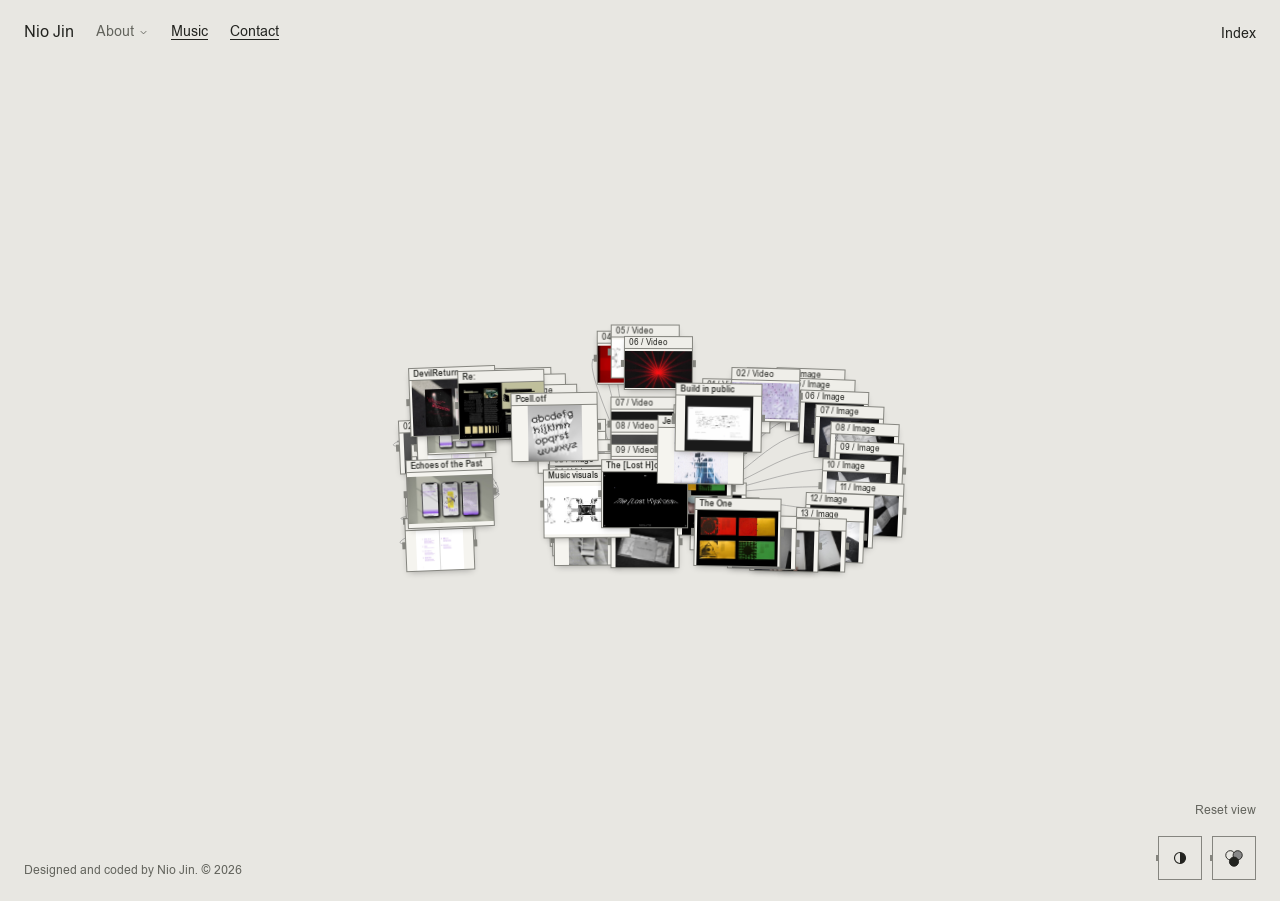
==== commit 26c9a3bd: "Offer resume upon request through email" ====
--- a/design/index.html
+++ b/design/index.html
@@ -1,8 +1,8 @@
 <!doctype html>
-<html lang="en"><head><meta charset="utf-8"><meta name="viewport" content="width=device-width,initial-scale=1"><title>Nio Jin — Design</title><script>try{const m=localStorage.getItem("nio-design-theme")||"system";document.documentElement.dataset.theme=m==="system"?(matchMedia("(prefers-color-scheme: dark)").matches?"dark":"light"):m;}catch{document.documentElement.dataset.theme=matchMedia("(prefers-color-scheme: dark)").matches?"dark":"light";}</script><script>try{document.documentElement.dataset.palette=localStorage.getItem("nio-design-palette")==="color"?"color":"mono";}catch{}</script><link rel="canonical" href="https://niojin.com/design/"><link rel="preload" href="assets/fonts/ABCAreal-Regular.woff2" as="font" type="font/woff2" crossorigin><link rel="stylesheet" href="styles.css?v=practice-copy-2"><script defer src="theme.js?v=practice-copy-2"></script><script defer src="projects.js?v=practice-copy-2"></script><script defer src="updates-data.js?v=practice-copy-2"></script><link rel="stylesheet" href="node-network.css?v=practice-copy-2"><script defer src="node-previews.js?v=practice-copy-2"></script><script defer src="node-network.js?v=practice-copy-2"></script><script defer src="orbit.js?v=practice-copy-2"></script><script defer src="app.js?v=practice-copy-2"></script><script defer src="linked-motion.js?v=practice-copy-2"></script><script defer src="booking.js?v=practice-copy-2"></script><script defer src="now.js?v=practice-copy-2"></script><script defer src="sound.js?v=practice-copy-2"></script></head>
+<html lang="en"><head><meta charset="utf-8"><meta name="viewport" content="width=device-width,initial-scale=1"><title>Nio Jin — Design</title><script>try{const m=localStorage.getItem("nio-design-theme")||"system";document.documentElement.dataset.theme=m==="system"?(matchMedia("(prefers-color-scheme: dark)").matches?"dark":"light"):m;}catch{document.documentElement.dataset.theme=matchMedia("(prefers-color-scheme: dark)").matches?"dark":"light";}</script><script>try{document.documentElement.dataset.palette=localStorage.getItem("nio-design-palette")==="color"?"color":"mono";}catch{}</script><link rel="canonical" href="https://niojin.com/design/"><link rel="preload" href="assets/fonts/ABCAreal-Regular.woff2" as="font" type="font/woff2" crossorigin><link rel="stylesheet" href="styles.css?v=resume-request-1"><script defer src="theme.js?v=resume-request-1"></script><script defer src="projects.js?v=resume-request-1"></script><script defer src="updates-data.js?v=resume-request-1"></script><link rel="stylesheet" href="node-network.css?v=resume-request-1"><script defer src="node-previews.js?v=resume-request-1"></script><script defer src="node-network.js?v=resume-request-1"></script><script defer src="orbit.js?v=resume-request-1"></script><script defer src="app.js?v=resume-request-1"></script><script defer src="linked-motion.js?v=resume-request-1"></script><script defer src="booking.js?v=resume-request-1"></script><script defer src="now.js?v=resume-request-1"></script><script defer src="sound.js?v=resume-request-1"></script></head>
 <body data-layout="c"><a class="skip" href="#projects">Projects</a>
 <header class="site-header"><div class="identity"><h1>Nio Jin</h1><button id="nowToggle" aria-label="About" aria-expanded="false" aria-controls="nowPanel">About<svg aria-hidden="true" viewBox="0 0 12 12"><path d="m3 4.5 3 3 3-3"/></svg></button><a class="header-music" href="?project=music">Music</a><a class="header-contact" href="mailto:niojin.noi@gmail.com">Contact</a></div><section id="nowPanel" aria-label="About Nio Jin" hidden><div id="nowContent">
-<section class="text-node about-identity-node"><div class="about-intro"><img class="about-portrait" src="assets/about/nio-node-portrait.jpg" alt="Nio, pictured inside a red node outline" width="88" height="88"><div><p class="about-role">Visual Designer &amp; Creative Technologist · New York</p><p>I work across visual identity, publications, interactive experiences and music visuals. I take freelance projects for music releases and live shows.</p></div></div><p class="about-contact"><a href="mailto:niojin.noi@gmail.com">Email</a><a href="../CV_NioJin_Oct.pdf" target="_blank" rel="noopener">Resume</a><a href="../">Also me</a><a href="https://www.instagram.com/nio.not.online/">Instagram</a></p></section>
+<section class="text-node about-identity-node"><div class="about-intro"><img class="about-portrait" src="assets/about/nio-node-portrait.jpg" alt="Nio, pictured inside a red node outline" width="88" height="88"><div><p class="about-role">Visual Designer &amp; Creative Technologist · New York</p><p>I work across visual identity, publications, interactive experiences and music visuals. I take freelance projects for music releases and live shows.</p></div></div><p class="about-contact"><a href="mailto:niojin.noi@gmail.com">Email</a><a href="mailto:niojin.noi@gmail.com?subject=Resume%20request%20%E2%80%94%20Nio%20Jin&amp;body=Hi%20Nio%2C%0A%0AI%20came%20across%20your%20portfolio%20and%20would%20like%20to%20request%20your%20resume.%0A%0ABest%2C%0A">Resume upon request</a><a href="../">Also me</a><a href="https://www.instagram.com/nio.not.online/">Instagram</a></p></section>
 <section id="experience" class="text-node" aria-label="Experience"><h2>Experience</h2><div id="experienceContent"></div></section>
 <section class="text-node about-background-node"><h2>Background</h2><p>I collaborate on visual perception research and experimental development at the NSSR Perception Lab (Jul 2026–present).</p><p>BFA in Communication Design, Parsons School of Design, 2026. Graduated with Honors.</p></section>
 <section class="about-appearances text-node"><details class="appearances"><summary>Exhibitions</summary><div id="appearancesContent"></div></details></section>
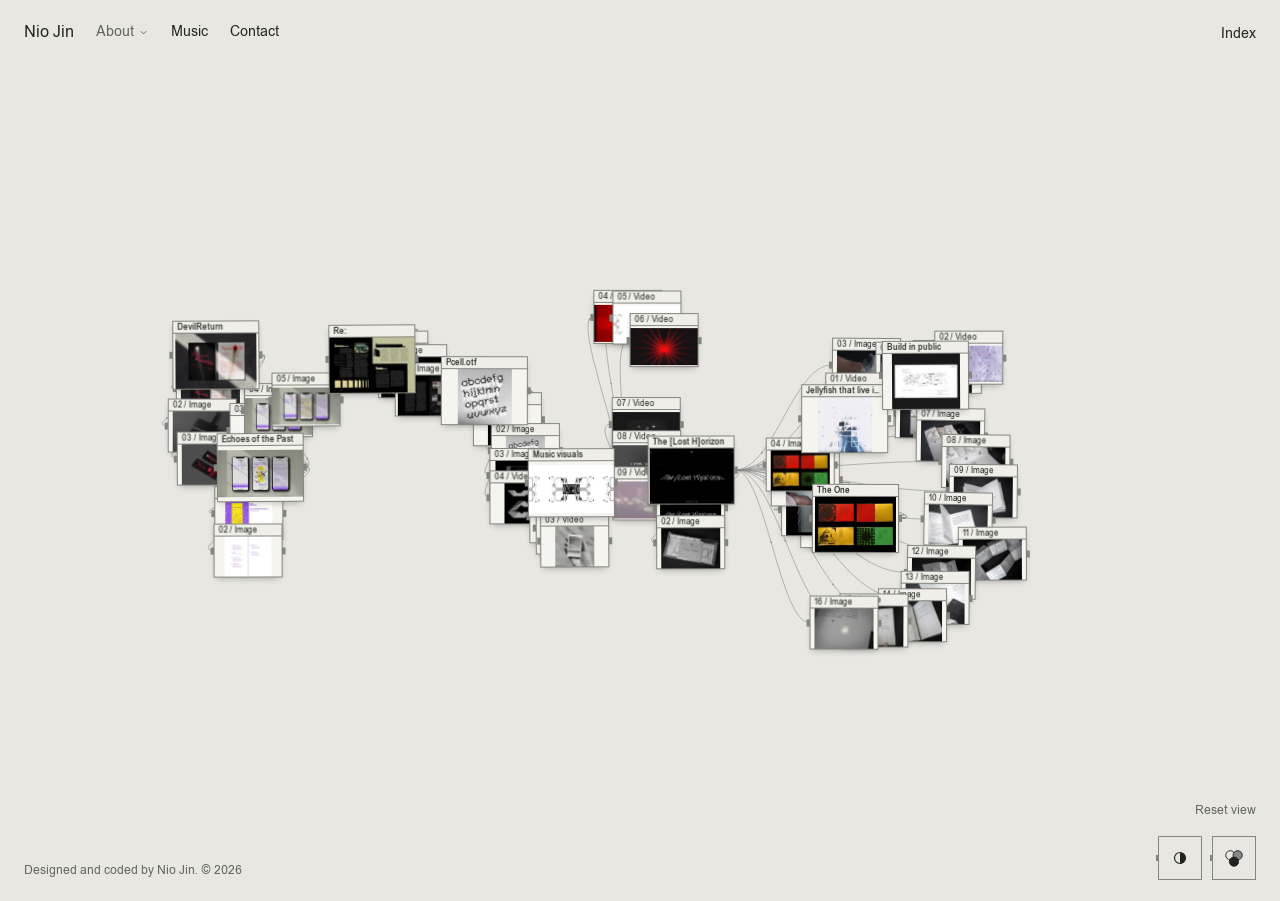
==== commit 3172625f: "Refine business portfolio motion and About; speed up previews" ====
--- a/design/index.html
+++ b/design/index.html
@@ -1,11 +1,11 @@
 <!doctype html>
-<html lang="en"><head><meta charset="utf-8"><meta name="viewport" content="width=device-width,initial-scale=1"><title>Nio Jin — Design</title><script>try{const m=localStorage.getItem("nio-design-theme")||"system";document.documentElement.dataset.theme=m==="system"?(matchMedia("(prefers-color-scheme: dark)").matches?"dark":"light"):m;}catch{document.documentElement.dataset.theme=matchMedia("(prefers-color-scheme: dark)").matches?"dark":"light";}</script><script>try{document.documentElement.dataset.palette=localStorage.getItem("nio-design-palette")==="color"?"color":"mono";}catch{}</script><link rel="canonical" href="https://niojin.com/design/"><link rel="preload" href="assets/fonts/ABCAreal-Regular.woff2" as="font" type="font/woff2" crossorigin><link rel="stylesheet" href="styles.css?v=resume-request-1"><script defer src="theme.js?v=resume-request-1"></script><script defer src="projects.js?v=resume-request-1"></script><script defer src="updates-data.js?v=resume-request-1"></script><link rel="stylesheet" href="node-network.css?v=resume-request-1"><script defer src="node-previews.js?v=resume-request-1"></script><script defer src="node-network.js?v=resume-request-1"></script><script defer src="orbit.js?v=resume-request-1"></script><script defer src="app.js?v=resume-request-1"></script><script defer src="linked-motion.js?v=resume-request-1"></script><script defer src="booking.js?v=resume-request-1"></script><script defer src="now.js?v=resume-request-1"></script><script defer src="sound.js?v=resume-request-1"></script></head>
+<html lang="en"><head><meta charset="utf-8"><meta name="viewport" content="width=device-width,initial-scale=1"><title>Nio Jin — Design</title><meta name="description" content="Nio Jin is a visual designer and creative technologist in New York, working with founders and small teams across brand systems, motion and interactive products."><script>try{const m=localStorage.getItem("nio-design-theme")||"system";document.documentElement.dataset.theme=m==="system"?(matchMedia("(prefers-color-scheme: dark)").matches?"dark":"light"):m;}catch{document.documentElement.dataset.theme=matchMedia("(prefers-color-scheme: dark)").matches?"dark":"light";}</script><script>try{document.documentElement.dataset.palette=localStorage.getItem("nio-design-palette")==="color"?"color":"mono";}catch{}</script><link rel="preload" as="image" href="assets/nodes/devil-return-cover.webp" fetchpriority="high"><link rel="preload" as="image" href="assets/nodes/echoes-cover.webp" fetchpriority="high"><link rel="preload" as="image" href="assets/nodes/re-cover.webp" fetchpriority="high"><link rel="preload" as="image" href="assets/nodes/pcell-cover.webp" fetchpriority="high"><link rel="preload" as="image" href="assets/nodes/music-cover.webp" fetchpriority="high"><link rel="preload" as="image" href="assets/nodes/lost-horizon-cover.webp" fetchpriority="high"><link rel="preload" as="image" href="assets/nodes/the-one-cover.webp" fetchpriority="high"><link rel="preload" as="image" href="assets/nodes/jellyfish-cover.webp" fetchpriority="high"><link rel="preload" as="image" href="assets/nodes/prototypes-cover.webp" fetchpriority="high"><link rel="canonical" href="https://niojin.com/design/"><link rel="preload" href="assets/fonts/ABCAreal-Regular.woff2" as="font" type="font/woff2" crossorigin><link rel="stylesheet" href="styles.css?v=release-20261110"><script defer src="theme.js?v=release-20261110"></script><script defer src="projects.js?v=release-20261110"></script><script defer src="updates-data.js?v=release-20261110"></script><link rel="stylesheet" href="node-network.css?v=release-20261110"><script defer src="node-previews.js?v=release-20261110"></script><script defer src="node-network.js?v=release-20261110"></script><script defer src="orbit.js?v=release-20261110"></script><script defer src="app.js?v=release-20261110"></script><script defer src="linked-motion.js?v=release-20261110"></script><script defer src="booking.js?v=release-20261110"></script><script defer src="now.js?v=release-20261110"></script><script defer src="sound.js?v=release-20261110"></script><link rel="stylesheet" href="interaction-motion.css?v=release-20261110"><script defer src="interaction-motion.js?v=release-20261110"></script></head>
 <body data-layout="c"><a class="skip" href="#projects">Projects</a>
 <header class="site-header"><div class="identity"><h1>Nio Jin</h1><button id="nowToggle" aria-label="About" aria-expanded="false" aria-controls="nowPanel">About<svg aria-hidden="true" viewBox="0 0 12 12"><path d="m3 4.5 3 3 3-3"/></svg></button><a class="header-music" href="?project=music">Music</a><a class="header-contact" href="mailto:niojin.noi@gmail.com">Contact</a></div><section id="nowPanel" aria-label="About Nio Jin" hidden><div id="nowContent">
-<section class="text-node about-identity-node"><div class="about-intro"><img class="about-portrait" src="assets/about/nio-node-portrait.jpg" alt="Nio, pictured inside a red node outline" width="88" height="88"><div><p class="about-role">Visual Designer &amp; Creative Technologist · New York</p><p>I work across visual identity, publications, interactive experiences and music visuals. I take freelance projects for music releases and live shows.</p></div></div><p class="about-contact"><a href="mailto:niojin.noi@gmail.com">Email</a><a href="mailto:niojin.noi@gmail.com?subject=Resume%20request%20%E2%80%94%20Nio%20Jin&amp;body=Hi%20Nio%2C%0A%0AI%20came%20across%20your%20portfolio%20and%20would%20like%20to%20request%20your%20resume.%0A%0ABest%2C%0A">Resume upon request</a><a href="../">Also me</a><a href="https://www.instagram.com/nio.not.online/">Instagram</a></p></section>
-<section id="experience" class="text-node" aria-label="Experience"><h2>Experience</h2><div id="experienceContent"></div></section>
-<section class="text-node about-background-node"><h2>Background</h2><p>I collaborate on visual perception research and experimental development at the NSSR Perception Lab (Jul 2026–present).</p><p>BFA in Communication Design, Parsons School of Design, 2026. Graduated with Honors.</p></section>
-<section class="about-appearances text-node"><details class="appearances"><summary>Exhibitions</summary><div id="appearancesContent"></div></details></section>
+<section class="text-node about-identity-node"><div class="about-intro"><img class="about-portrait" src="assets/about/nio-node-portrait.jpg" alt="Nio, pictured inside a red node outline" width="88" height="88"><div><p class="about-role">Visual Designer &amp; Creative Technologist · New York</p><p>I turn ideas into identities, interfaces and moving images.</p></div></div><p class="about-contact"><a href="mailto:niojin.noi@gmail.com">Email</a><a href="../">Also me</a><a href="https://www.instagram.com/nio.not.online/">Instagram</a></p></section>
+<section id="experience" class="text-node" aria-label="Experience"><h2>Experience</h2><div id="experienceContent"></div><p class="experience-resume"><a href="mailto:niojin.noi@gmail.com?subject=Resume%20request%20%E2%80%94%20Nio%20Jin&amp;body=Hi%20Nio%2C%0A%0AI%20came%20across%20your%20portfolio%20and%20would%20like%20to%20request%20your%20resume.%0A%0ABest%2C%0A">Resume</a></p></section>
+<section class="text-node about-background-node"><h2>Background</h2><article class="experience-entry" tabindex="0"><h3>NSSR Perception Lab</h3><p>Visual perception research</p><div class="entry-reveal"><div class="entry-reveal-inner"><p class="experience-date">Jul 2026–present</p><p class="experience-description">Visual perception research and experiment design, alongside independent research.</p></div></div></article><article class="experience-entry" tabindex="0"><h3>Parsons School of Design</h3><p>BFA · Communication Design</p><div class="entry-reveal"><div class="entry-reveal-inner"><p class="experience-date">2021–2026</p><p>Graduated with Honors.</p></div></div></article></section>
+<section class="about-appearances text-node"><h2>Exhibitions</h2><div id="appearancesContent"></div></section>
 </div></section></header>
 <main class="composition">
 <section class="viewer" id="viewer" aria-label="Project viewer"><div class="frame" id="frame"></div><p class="preview-label" id="previewLabel"></p><div class="media-controls"><button id="previousMedia" aria-label="Previous media">Previous</button><span class="media-divider"> / </span><button id="nextMedia" aria-label="Next media">Next</button><span id="mediaCount"></span><button id="enlarge">Enlarge</button><button id="motionStudy">Motion study</button></div></section>
--- a/design/node-network.css
+++ b/design/node-network.css
@@ -184,3 +184,14 @@
 .booking-prices{margin:24px 0;font:400 14px/22px "ABC Areal",sans-serif}.booking-prices>div{display:grid;grid-template-columns:1fr 1fr;gap:14px;padding:12px 0;border-top:1px solid color-mix(in srgb,var(--ink) 20%,transparent)}.booking-prices dt,.booking-prices dd{margin:0}.booking-prices dd{text-align:right}.booking-prices dd span{font-size:12px;line-height:18px;color:var(--muted)}
 
 .booking-live .booking-rate-note{font-size:12px;line-height:19px;color:var(--muted);margin-bottom:20px}
+
+/* Filtering keeps the whole network visible; the selected group retains its color. */
+#orbitStage .network-node.is-filtered-out img,#orbitStage .network-node.is-filtered-out video{filter:grayscale(1)}
+body.node-home:has(#projects.expanded) #orbitStage{opacity:1;transform:none;pointer-events:none}
+body.node-home #projects.expanded .project-index{grid-template-columns:1fr}
+body.node-home #projects.expanded{width:min(640px,calc(100vw - 48px))}
+body.node-home .project-row button{grid-template-columns:30px minmax(0,1fr) minmax(0,1.25fr)}
+body.node-home .project-row .category{white-space:normal;text-align:left}
+.experience-resume{margin-top:24px}
+.experience-resume a{text-decoration:underline;text-underline-offset:3px}
+@media(max-width:800px){body.node-home #projects.expanded{width:calc(100vw - 32px)}body.node-home .project-row button{grid-template-columns:24px minmax(0,1fr)}body.node-home .project-row .category{grid-column:2}}
--- a/design/interaction-motion.css
+++ b/design/interaction-motion.css
@@ -0,0 +1,65 @@
+/* One brief overture: existing nodes unfold into the actual nio network. */
+.network-intro .network-node img{animation:node-image-arrive 1000ms cubic-bezier(.16,1,.3,1) both}
+.network-intro .node-header{animation:node-label-arrive 1050ms both}
+@keyframes node-image-arrive{0%,15%{clip-path:inset(48%);filter:grayscale(1)}65%{clip-path:inset(0%);filter:grayscale(1)}100%{clip-path:inset(0%);filter:grayscale(0)}}
+@keyframes node-label-arrive{0%,35%{opacity:0}100%{opacity:1}}
+.node-portal{transform-origin:0 0;will-change:transform;pointer-events:none}
+.node-stack-layer{box-shadow:0 8px 18px -10px #0007}
+/* The supplementary layer is optional to read, never required to navigate. */
+@media(hover:hover) and (pointer:fine){
+  .project-row .category{opacity:0;clip-path:inset(0 100% 0 0);transition:opacity 240ms,clip-path 320ms cubic-bezier(.16,1,.3,1)}
+  .project-row:hover .category,.project-row:focus-within .category{opacity:1;clip-path:inset(0)}
+  #nowContent .entry-reveal{display:grid;grid-template-rows:0fr;opacity:0;transition:grid-template-rows 300ms cubic-bezier(.16,1,.3,1),opacity 220ms}
+  #nowContent .entry-reveal-inner{min-height:0;overflow:hidden}
+  #nowContent .experience-entry{position:relative}
+  #nowContent .experience-entry::after{content:'+';position:absolute;top:0;right:0;color:var(--muted);font-size:12px}
+  #nowContent .experience-entry:hover>.entry-reveal,#nowContent .experience-entry:focus-within>.entry-reveal{grid-template-rows:1fr;opacity:1}
+  #nowContent .experience-entry:hover::after,#nowContent .experience-entry:focus-within::after{content:'−'}
+
+}
+@property --line-progress{syntax:'<percentage>';inherits:false;initial-value:0%}
+.motion-link{--line-progress:0%;background-image:linear-gradient(currentColor,currentColor);background-repeat:no-repeat;background-position:var(--line-origin,0%) 100%;background-size:var(--line-progress) 1px;text-decoration:none!important}
+.motion-link>[data-letter-run],.motion-link:hover>[data-letter-run]{border-bottom:0!important}
+.motion-link:focus-visible{--line-progress:100%}
+.about-contact a.motion-link,.experience-resume a.motion-link,.now-entry>a.motion-link{padding-bottom:2px}
+@media(hover:none),(pointer:coarse){.motion-link{--line-progress:100%}}
+@media(prefers-reduced-motion:reduce){
+  .network-intro .network-node img,.network-intro .node-header{animation:none}
+  .experience-date,.project-row .category{opacity:1;filter:none;clip-path:none;transition:none}
+  .experience-entry::after{display:none}
+  .motion-link{--line-progress:100%}
+}
+
+.motion-link:focus-visible{background-size:100% 1px!important}
+
+.appearances summary{list-style:none}
+.appearances summary::-webkit-details-marker{display:none}
+.appearances summary::marker{content:""}
+
+/* All textual controls share a single rule; artwork and icon controls do not. */
+a>[data-letter-run],button>[data-letter-run],.project-row .title>[data-letter-run]{border-bottom:0!important}
+.project-row button .title,.art-open .title{text-decoration:none!important}
+.motion-link{display:inline-block}
+.filters button[aria-pressed=true],.motion-link[aria-expanded=true]{background-size:100% 1px}
+.experience-date{opacity:1;clip-path:none}
+/* Each icon rehearses its own function, without border choreography. */
+@media(hover:hover) and (pointer:fine) and (prefers-reduced-motion:no-preference){
+  #themeToggle:hover .theme-disc,#themeToggle:focus-visible .theme-disc{animation:disc-preview 700ms ease-in-out both}
+  #themeToggle:hover .theme-rays,#themeToggle:focus-visible .theme-rays{animation:rays-preview 700ms ease-in-out both}
+  #themeToggle:hover .theme-half,#themeToggle:focus-visible .theme-half{animation:half-preview 700ms ease-in-out both}
+  #paletteToggle:hover .palette-icon circle,#paletteToggle:focus-visible .palette-icon circle{animation:palette-preview 720ms ease-in-out both}
+  #paletteToggle:hover .palette-icon circle:nth-child(2),#paletteToggle:focus-visible .palette-icon circle:nth-child(2){animation-delay:65ms;--preview-color:#d48e88}
+  #paletteToggle:hover .palette-icon circle:nth-child(3),#paletteToggle:focus-visible .palette-icon circle:nth-child(3){animation-delay:130ms;--preview-color:#80b8c2}
+}
+@keyframes disc-preview{50%{fill:var(--theme-preview,var(--ink))}}
+#themeToggle[data-mode=dark]{--theme-preview:var(--paper)}
+@keyframes rays-preview{50%{opacity:1;transform:rotate(15deg) scale(1)}}
+@keyframes half-preview{50%{opacity:0}}
+@keyframes palette-preview{0%,100%{transform:translate(0,0)}45%{fill:var(--preview-color,#91b678);transform:translateY(-2px)}}
+@media(prefers-reduced-motion:reduce){#nowContent .entry-reveal{display:block;opacity:1}#nowContent .entry-reveal-inner{overflow:visible}#nowContent .experience-entry::after{display:none}}
+
+#nowContent .experience-entry>h3{padding-right:18px}
+#nowContent .experience-entry>p{color:var(--muted)}
+#nowContent .entry-reveal-inner>.experience-date,#nowContent .entry-reveal-inner>.now-date{font-size:12px;color:var(--muted);margin-top:12px}
+#nowContent .now-entry>.motion-link{padding-right:18px}
+#nowContent .now-entry .now-work{margin-top:8px}
